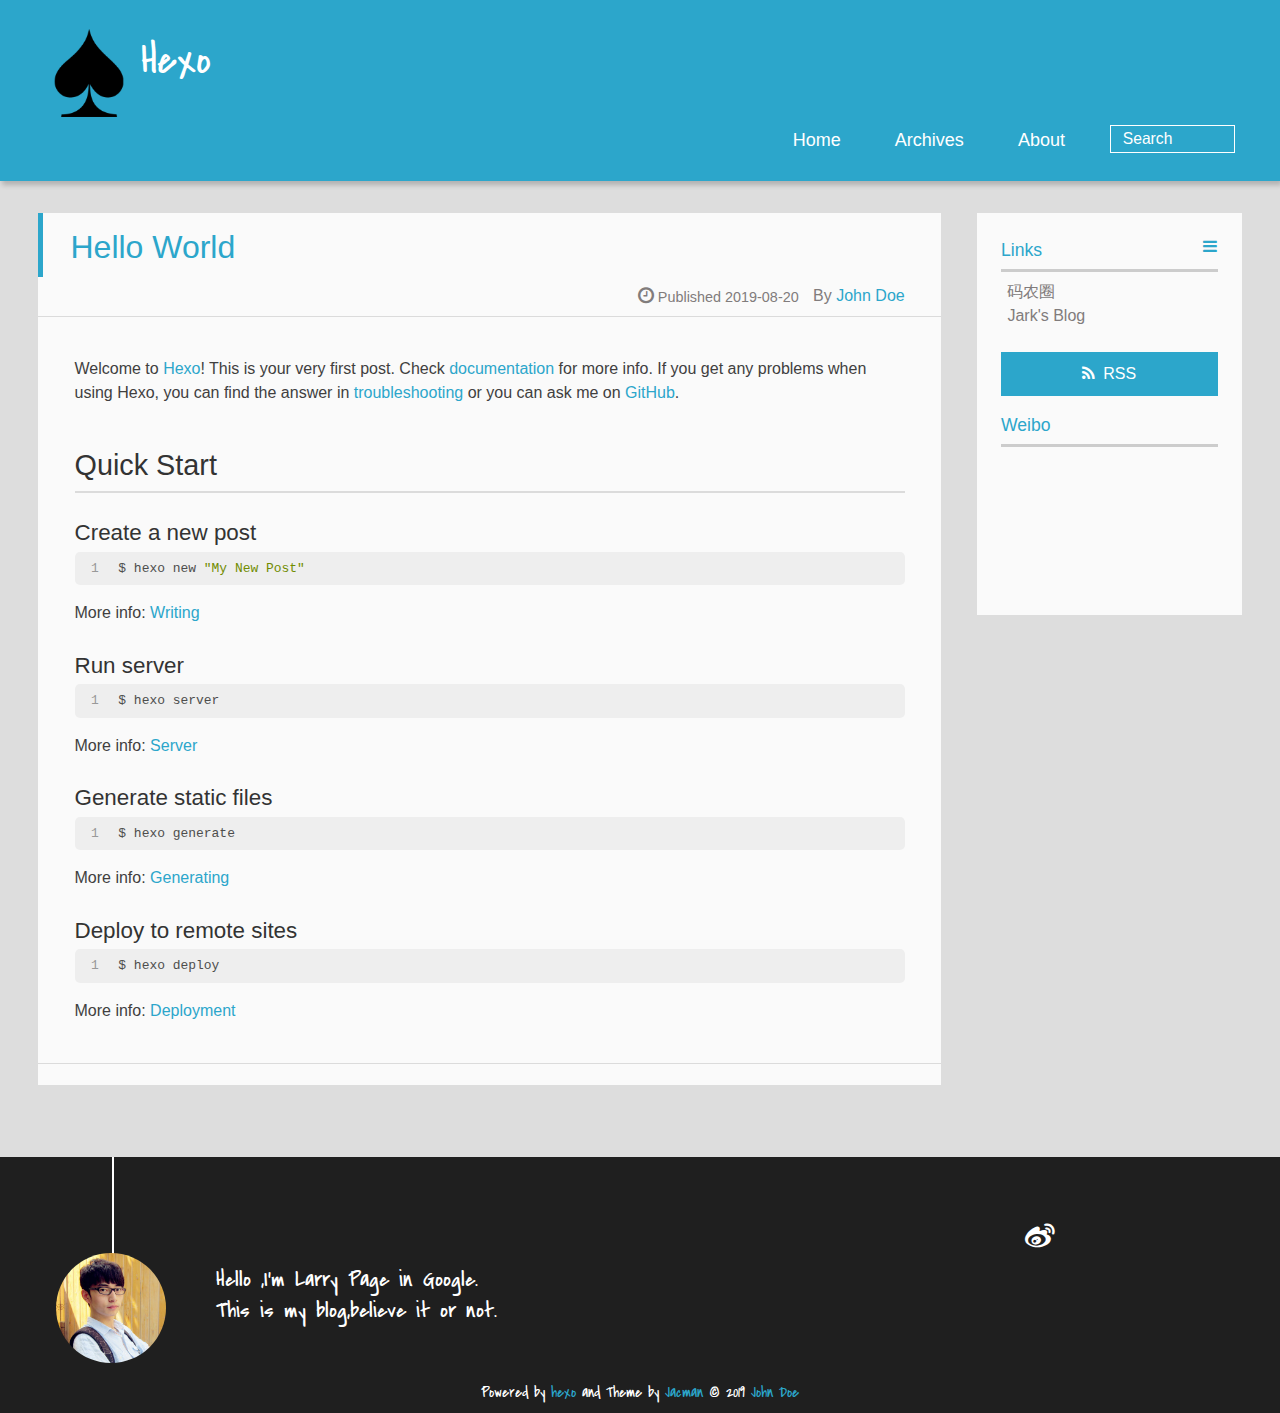
==== index.html @ 29324cff "Site updated: 2019-08-20 20:12:09" ====
<!DOCTYPE HTML>
<html lang="en">
<head><meta name="generator" content="Hexo 3.9.0">
  <meta charset="UTF-8">
  
    <title>Hexo</title>
    <meta name="viewport" content="width=device-width, initial-scale=1,user-scalable=no">
    
    <meta name="author" content="John Doe">
    

    
    <meta property="og:type" content="website">
<meta property="og:title" content="Hexo">
<meta property="og:url" content="http://yoursite.com/index.html">
<meta property="og:site_name" content="Hexo">
<meta property="og:locale" content="en">
<meta name="twitter:card" content="summary">
<meta name="twitter:title" content="Hexo">

    
    <link rel="alternative" href="/atom.xml" title="Hexo" type="application/atom+xml">
    
    
    <link rel="icon" href="/img/favicon.ico">
    
    
    <link rel="apple-touch-icon" href="/img/jacman.jpg">
    <link rel="apple-touch-icon-precomposed" href="/img/jacman.jpg">
    
    <link rel="stylesheet" href="/css/style.css">
</head>
</html>
  <body>
    <header>
      
<div>
		
			<div id="imglogo">
				<a href="/"><img src="/img/logo.png" alt="Hexo" title="Hexo"/></a>
			</div>
			
			<div id="textlogo">
				<h1 class="site-name"><a href="/" title="Hexo">Hexo</a></h1>
				<h2 class="blog-motto"></h2>
			</div>
			<div class="navbar"><a class="navbutton navmobile" href="#" title="Menu">
			</a></div>
			<nav class="animated">
				<ul>
					<ul>
					 
						<li><a href="/">Home</a></li>
					
						<li><a href="/archives">Archives</a></li>
					
						<li><a href="/about">About</a></li>
					
					<li>
 					
					<form class="search" action="//google.com/search" method="get" accept-charset="utf-8">
						<label>Search</label>
						<input type="search" id="search" name="q" autocomplete="off" maxlength="20" placeholder="Search" />
						<input type="hidden" name="q" value="site:yoursite.com">
					</form>
					
					</li>
				</ul>
			</nav>			
</div>
    </header>
    <div id="container">
      <div id="main">

   
    
    <article class="post-expand post" itemprop="articleBody"> 
        <header class="article-info clearfix">
  <h1 itemprop="name">
    
      <a href="/2019/08/20/hello-world/" title="Hello World" itemprop="url">Hello World</a>
  </h1>
  <p class="article-author">By
       
		<a href="/about" title="John Doe" target="_blank" itemprop="author">John Doe</a>
		
  <p class="article-time">
    <time datetime="2019-08-20T11:47:44.169Z" itemprop="datePublished"> Published 2019-08-20</time>
    
  </p>
</header>
    <div class="article-content">
        
        <p>Welcome to <a href="https://hexo.io/" target="_blank" rel="noopener">Hexo</a>! This is your very first post. Check <a href="https://hexo.io/docs/" target="_blank" rel="noopener">documentation</a> for more info. If you get any problems when using Hexo, you can find the answer in <a href="https://hexo.io/docs/troubleshooting.html" target="_blank" rel="noopener">troubleshooting</a> or you can ask me on <a href="https://github.com/hexojs/hexo/issues" target="_blank" rel="noopener">GitHub</a>.</p>
<h2 id="Quick-Start"><a href="#Quick-Start" class="headerlink" title="Quick Start"></a>Quick Start</h2><h3 id="Create-a-new-post"><a href="#Create-a-new-post" class="headerlink" title="Create a new post"></a>Create a new post</h3><figure class="highlight bash"><table><tr><td class="gutter"><pre><span class="line">1</span><br></pre></td><td class="code"><pre><span class="line">$ hexo new <span class="string">"My New Post"</span></span><br></pre></td></tr></table></figure>

<p>More info: <a href="https://hexo.io/docs/writing.html" target="_blank" rel="noopener">Writing</a></p>
<h3 id="Run-server"><a href="#Run-server" class="headerlink" title="Run server"></a>Run server</h3><figure class="highlight bash"><table><tr><td class="gutter"><pre><span class="line">1</span><br></pre></td><td class="code"><pre><span class="line">$ hexo server</span><br></pre></td></tr></table></figure>

<p>More info: <a href="https://hexo.io/docs/server.html" target="_blank" rel="noopener">Server</a></p>
<h3 id="Generate-static-files"><a href="#Generate-static-files" class="headerlink" title="Generate static files"></a>Generate static files</h3><figure class="highlight bash"><table><tr><td class="gutter"><pre><span class="line">1</span><br></pre></td><td class="code"><pre><span class="line">$ hexo generate</span><br></pre></td></tr></table></figure>

<p>More info: <a href="https://hexo.io/docs/generating.html" target="_blank" rel="noopener">Generating</a></p>
<h3 id="Deploy-to-remote-sites"><a href="#Deploy-to-remote-sites" class="headerlink" title="Deploy to remote sites"></a>Deploy to remote sites</h3><figure class="highlight bash"><table><tr><td class="gutter"><pre><span class="line">1</span><br></pre></td><td class="code"><pre><span class="line">$ hexo deploy</span><br></pre></td></tr></table></figure>

<p>More info: <a href="https://hexo.io/docs/deployment.html" target="_blank" rel="noopener">Deployment</a></p>

        
        
        <p class="article-more-link">
          
       </p>
    </div>
    <footer class="article-footer clearfix">
<div class="article-catetags">


</div>




<div class="comments-count">
	
</div>

</footer>


    </article>







</div>
      <div class="openaside"><a class="navbutton" href="#" title="Show Sidebar"></a></div>

<div id="asidepart">
<div class="closeaside"><a class="closebutton" href="#" title="Hide Sidebar"></a></div>
<aside class="clearfix">

  


  

  

  <div class="linkslist">
  <p class="asidetitle">Links</p>
    <ul>
        
          <li>
            
            	<a href="https://coderq.com" target="_blank" title="一个面向程序员交流分享的新一代社区">码农圈</a>
            
          </li>
        
          <li>
            
            	<a href="http://wuchong.me" target="_blank" title="Jark&#39;s Blog">Jark&#39;s Blog</a>
            
          </li>
        
    </ul>
</div>

  


  <div class="rsspart">
	<a href="/atom.xml" target="_blank" title="rss">RSS</a>
</div>

  <div class="weiboshow">
  <p class="asidetitle">Weibo</p>
    <iframe width="100%" height="119" class="share_self"  frameborder="0" scrolling="no" src="http://widget.weibo.com/weiboshow/index.php?language=&width=0&height=119&fansRow=2&ptype=1&speed=0&skin=9&isTitle=1&noborder=1&isWeibo=0&isFans=0&uid=&verifier=b3593ceb&dpc=1"></iframe>
</div>


</aside>
</div>
    </div>
    <footer><div id="footer" >
	
	<div class="line">
		<span></span>
		<div class="author"></div>
	</div>
	
	
	<section class="info">
		<p> Hello ,I&#39;m Larry Page in Google. <br/>
			This is my blog,believe it or not.</p>
	</section>
	 
	<div class="social-font" class="clearfix">
		
		<a href="http://weibo.com/2176287895" target="_blank" class="icon-weibo" title="微博"></a>
		
		
		
		
		
		
		
		
		
		
	</div>
			
		

		<p class="copyright">
		Powered by <a href="http://hexo.io" target="_blank" title="hexo">hexo</a> and Theme by <a href="https://github.com/wuchong/jacman" target="_blank" title="Jacman">Jacman</a> © 2019 
		
		<a href="/about" target="_blank" title="John Doe">John Doe</a>
		
		
		</p>
</div>
</footer>
    <script src="/js/jquery-2.0.3.min.js"></script>
<script src="/js/jquery.imagesloaded.min.js"></script>
<script src="/js/gallery.js"></script>
<script src="/js/jquery.qrcode-0.12.0.min.js"></script>

<script type="text/javascript">
$(document).ready(function(){ 
  $('.navbar').click(function(){
    $('header nav').toggleClass('shownav');
  });
  var myWidth = 0;
  function getSize(){
    if( typeof( window.innerWidth ) == 'number' ) {
      myWidth = window.innerWidth;
    } else if( document.documentElement && document.documentElement.clientWidth) {
      myWidth = document.documentElement.clientWidth;
    };
  };
  var m = $('#main'),
      a = $('#asidepart'),
      c = $('.closeaside'),
      o = $('.openaside');
  c.click(function(){
    a.addClass('fadeOut').css('display', 'none');
    o.css('display', 'block').addClass('fadeIn');
    m.addClass('moveMain');
  });
  o.click(function(){
    o.css('display', 'none').removeClass('beforeFadeIn');
    a.css('display', 'block').removeClass('fadeOut').addClass('fadeIn');      
    m.removeClass('moveMain');
  });
  $(window).scroll(function(){
    o.css("top",Math.max(80,260-$(this).scrollTop()));
  });
  
  $(window).resize(function(){
    getSize(); 
    if (myWidth >= 1024) {
      $('header nav').removeClass('shownav');
    }else{
      m.removeClass('moveMain');
      a.css('display', 'block').removeClass('fadeOut');
      o.css('display', 'none');
        
    }
  });
});
</script>












<link rel="stylesheet" href="/fancybox/jquery.fancybox.css" media="screen" type="text/css">
<script src="/fancybox/jquery.fancybox.pack.js"></script>
<script type="text/javascript">
$(document).ready(function(){ 
  $('.article-content').each(function(i){
    $(this).find('img').each(function(){
      if ($(this).parent().hasClass('fancybox')) return;
      var alt = this.alt;
      if (alt) $(this).after('<span class="caption">' + alt + '</span>');
      $(this).wrap('<a href="' + this.src + '" title="' + alt + '" class="fancybox"></a>');
    });
    $(this).find('.fancybox').each(function(){
      $(this).attr('rel', 'article' + i);
    });
  });
  if($.fancybox){
    $('.fancybox').fancybox();
  }
}); 
</script>



<!-- Analytics Begin -->



<script>
var _hmt = _hmt || [];
(function() {
  var hm = document.createElement("script");
  hm.src = "//hm.baidu.com/hm.js?e6d1f421bbc9962127a50488f9ed37d1";
  var s = document.getElementsByTagName("script")[0]; 
  s.parentNode.insertBefore(hm, s);
})();
</script>



<!-- Analytics End -->

<!-- Totop Begin -->

	<div id="totop">
	<a title="Back to Top"><img src="/img/scrollup.png"/></a>
	</div>
	<script src="/js/totop.js"></script>

<!-- Totop End -->

<!-- MathJax Begin -->
<!-- mathjax config similar to math.stackexchange -->


<!-- MathJax End -->

<!-- Tiny_search Begin -->

<!-- Tiny_search End -->

  </body>
 </html>
---- css/style.css ----
html,body,div,span,applet,object,iframe,h1,h2,h3,h4,h5,h6,p,blockquote,pre,a,abbr,acronym,address,big,cite,code,del,dfn,em,img,ins,kbd,q,s,samp,small,strike,strong,sub,sup,tt,var,dl,dt,dd,ol,ul,li,fieldset,form,label,legend,table,caption,tbody,tfoot,thead,tr,th,td{margin:0;padding:0;border:0;outline:0;font-weight:inherit;font-style:inherit;font-family:inherit;font-size:100%;vertical-align:baseline}body{line-height:1;color:#000;background:#fff}ol,ul{list-style:none}table{border-collapse:separate;border-spacing:0;vertical-align:middle}caption,th,td{text-align:left;font-weight:normal;vertical-align:middle}a img{border:none}/* custom Font*/
@font-face{font-family:"covered_by_your_graceregular";font-weight:normal;font-style:normal;src:url("../font/coveredbyyourgrace-webfont.eot");src:url("../font/coveredbyyourgrace-webfont.eot?#iefix") format('embedded-opentype'),url("../font/coveredbyyourgrace-webfont.svg#covered_by_your_graceregular") format('svg'),url("../font/coveredbyyourgrace-webfont.woff") format('woff'),url("../font/coveredbyyourgrace-webfont.ttf") format('truetype')}/* icon Font */
@font-face{font-family:"FontAwesome";font-style:normal;font-weight:normal;src:url("../font/fontawesome-webfont.eot?v=#4.0.3");src:url("../font/fontawesome-webfont.eot?#iefix&v=#4.0.3") format("embedded-opentype"),url("../font/fontawesome-webfont.woff?v=#4.0.3") format("woff"),url("../font/fontawesome-webfont.ttf?v=#4.0.3") format("truetype"),url("../font/fontawesome-webfont.svg#fontawesomeregular?v=#4.0.3") format("svg")}@font-face{font-family:"fontdiao";font-weight:normal;font-style:normal;src:url("../font/fontdiao.eot");src:url("../font/fontdiao.eot?#iefix") format('embedded-opentype'),url("../font/fontdiao.svg#fontdiao") format('svg'),url("../font/fontdiao.woff") format('woff'),url("../font/fontdiao.ttf") format('truetype')}/* Public style */
*{-webkit-margin-before:0;-webkit-margin-after:0}body{background:#ddd;font-family:"Helvetica Neue","Helvetica","Microsoft YaHei","WenQuanYi Micro Hei",Arial,sans-serif;font-size:100%;color:#817c7c;line-height:1.5;min-height:100vh;display:-webkit-flex;display:-webkit-box;display:-moz-box;display:-webkit-flex;display:-ms-flexbox;display:box;display:flex;-webkit-flex-direction:column;-webkit-box-orient:vertical;-moz-box-orient:vertical;-o-box-orient:vertical;-webkit-flex-direction:column;-ms-flex-direction:column;flex-direction:column}iframe{margin-top:10px}small{font-size:80%}sub,sup{font-size:75%;line-height:0;position:relative;vertical-align:baseline}sup{top:-.5em;padding-left:.3em}sub{bottom:-.25em}a{text-decoration:none;color:#817c7c}a:hover,a:focus{outline:0;text-decoration:none;-webkit-transition:color 0.25s, background 0.5s;-moz-transition:color 0.25s, background 0.5s;-o-transition:color 0.25s, background 0.5s;-ms-transition:color 0.25s, background 0.5s;transition:color 0.25s, background 0.5s}a:hover:before{-webkit-transition:color 0.25s, background 0.5s;-moz-transition:color 0.25s, background 0.5s;-o-transition:color 0.25s, background 0.5s;-ms-transition:color 0.25s, background 0.5s;transition:color 0.25s, background 0.5s}input:focus{outline:none}input,button{margin:0;padding:0}input::-moz-focus-inner,button::-moz-focus-inner{border:0;padding:0}h1{font-size:1.5em}.fa{display:inline-block;font-family:FontAwesome;font-style:normal;font-weight:normal;line-height:1;-webkit-font-smoothing:antialiased;-moz-osx-font-smoothing:grayscale}.clearfix{zoom:1}.clearfix:before,.clearfix:after{content:"";display:table}.clearfix:after{clear:both}::-webkit-input-placeholder{color:#fff;padding:2px 0 0 4px}::-moz-placeholder{color:#fff;padding:2px 0 0 4px}:-ms-input-placeholder{color:#fff;padding:2px 0 0 4px}::-webkit-input-placeholder::before{font-family:"FontAwesome";-webkit-font-smoothing:antialiased;-moz-osx-font-smoothing:grayscale;content:"\f002";padding-right:4px}::-moz-placeholder:before{font-family:"FontAwesome";-webkit-font-smoothing:antialiased;-moz-osx-font-smoothing:grayscale;content:"\f002";padding-right:4px}:-ms-input-placeholder::before{font-family:"FontAwesome";-webkit-font-smoothing:antialiased;-moz-osx-font-smoothing:grayscale;content:"\f002";padding-right:4px}input[type="search"]::-webkit-search-cancel-button,input[type="search"]::-webkit-search-decoration{-webkit-appearance:none}::-webkit-search-cancel-button:after{font-family:"FontAwesome";-webkit-font-smoothing:antialiased;-moz-osx-font-smoothing:grayscale;content:'\f00d';color:#fff;padding-right:4px}/* css3 animate */
.animated{-webkit-animation-fill-mode:both;-moz-animation-fill-mode:both;-o-animation-fill-mode:both;-ms-animation-fill-mode:both;animation-fill-mode:both;-webkit-animation-duration:1s;-moz-animation-duration:1s;-o-animation-duration:1s;-ms-animation-duration:1s;animation-duration:1s}@-webkit-keyframes fadeIn{0%{opacity:0;-ms-filter:"progid:DXImageTransform.Microsoft.Alpha(Opacity=0)";filter:alpha(opacity=0)}100%{opacity:1;-ms-filter:none;filter:none}}.fadeIn{-webkit-animation-name:fadeIn;-moz-animation-name:fadeIn;-o-animation-name:fadeIn;-ms-animation-name:fadeIn;animation-name:fadeIn}.fadeOut{-webkit-animation-name:fadeOut;-moz-animation-name:fadeOut;-o-animation-name:fadeOut;-ms-animation-name:fadeOut;animation-name:fadeOut}@-moz-keyframes fadeInDown{0%{opacity:0;-ms-filter:"progid:DXImageTransform.Microsoft.Alpha(Opacity=0)";filter:alpha(opacity=0);-webkit-transform:translateY(-20px);-moz-transform:translateY(-20px);-o-transform:translateY(-20px);-ms-transform:translateY(-20px);transform:translateY(-20px)}100%{opacity:1;-ms-filter:none;filter:none;-webkit-transform:translateY(0);-moz-transform:translateY(0);-o-transform:translateY(0);-ms-transform:translateY(0);transform:translateY(0)}}@-webkit-keyframes fadeInDown{0%{opacity:0;-ms-filter:"progid:DXImageTransform.Microsoft.Alpha(Opacity=0)";filter:alpha(opacity=0);-webkit-transform:translateY(-20px);-moz-transform:translateY(-20px);-o-transform:translateY(-20px);-ms-transform:translateY(-20px);transform:translateY(-20px)}100%{opacity:1;-ms-filter:none;filter:none;-webkit-transform:translateY(0);-moz-transform:translateY(0);-o-transform:translateY(0);-ms-transform:translateY(0);transform:translateY(0)}}@-o-keyframes fadeInDown{0%{opacity:0;-ms-filter:"progid:DXImageTransform.Microsoft.Alpha(Opacity=0)";filter:alpha(opacity=0);-webkit-transform:translateY(-20px);-moz-transform:translateY(-20px);-o-transform:translateY(-20px);-ms-transform:translateY(-20px);transform:translateY(-20px)}100%{opacity:1;-ms-filter:none;filter:none;-webkit-transform:translateY(0);-moz-transform:translateY(0);-o-transform:translateY(0);-ms-transform:translateY(0);transform:translateY(0)}}@keyframes fadeInDown{0%{opacity:0;-ms-filter:"progid:DXImageTransform.Microsoft.Alpha(Opacity=0)";filter:alpha(opacity=0);-webkit-transform:translateY(-20px);-moz-transform:translateY(-20px);-o-transform:translateY(-20px);-ms-transform:translateY(-20px);transform:translateY(-20px)}100%{opacity:1;-ms-filter:none;filter:none;-webkit-transform:translateY(0);-moz-transform:translateY(0);-o-transform:translateY(0);-ms-transform:translateY(0);transform:translateY(0)}}body >header{width:100%;-webkit-box-shadow:2px 4px 5px rgba(3,3,3,0.2);box-shadow:2px 4px 5px rgba(3,3,3,0.2);background:url("../") center #2ca6cb;color:#fff;padding:1em 0 .8em}@media only screen and (min-width:1024px){body >header{padding:1.8em 0 1.5em}}body >header >div{width:95%;margin:0 auto;position:relative;overflow:hidden}@media only screen and (min-width:1024px){body >header >div{width:93%}}body >header a{display:block;color:#fff}#imglogo{float:left;width:4em;height:4em}@media only screen and (min-width:768px){#imglogo{width:5em}}@media only screen and (min-width:1024px){#imglogo{width:5.5em}}#imglogo img{width:4em}@media only screen and (min-width:768px){#imglogo img{width:5em}}@media only screen and (min-width:1024px){#imglogo img{width:5.5em}}#textlogo{float:left;width:75%;margin-left:.5em}#textlogo h1.site-name{width:86%;font-family:"covered_by_your_graceregular";font-size:200%;line-height:1.5;-webkit-font-smoothing:antialiased;-moz-osx-font-smoothing:grayscale}@media only screen and (min-width:768px){#textlogo h1.site-name{font-size:240%}}@media only screen and (min-width:1024px){#textlogo h1.site-name{font-size:280%}}#textlogo h2.blog-motto{font-size:.7em;font-weight:normal}@media only screen and (min-width:768px){#textlogo h2.blog-motto{font-size:100%}}@media only screen and (min-width:1024px){#textlogo h2.blog-motto{font-size:110%}}.navbar{position:absolute;width:2em;right:0;top:1em;padding:.5em}@media only screen and (min-width:1024px){.navbar{display:none}}.navbutton::before{font-family:"FontAwesome";-webkit-font-smoothing:antialiased;-moz-osx-font-smoothing:grayscale;content:"\f0c9"}.navmobile::before{padding-left:1em}header nav{float:left;width:100%;font-size:112.5%;padding-top:.5em;max-height:.01em;-webkit-transition:max-height 1s ease-out;-moz-transition:max-height 1s ease-out;-o-transition:max-height 1s ease-out;-ms-transition:max-height 1s ease-out;transition:max-height 1s ease-out}@media only screen and (min-width:568px){header nav{width:50%}}@media only screen and (min-width:1024px){header nav{float:right;width:auto;margin-top:1em;max-height:none}}@media only screen and (min-width:1024px){header nav ul{float:right}}@media only screen and (min-width:1024px){header nav ul li{float:left}}header nav ul li a{padding:.2em 0 .2em 1em}@media only screen and (min-width:1024px){header nav ul li a{padding:.2em 1.5em}}header nav ul li a:hover{background:#1b7f9e;color:#e9cd4c}.shownav{max-height:40em}.search{padding:.1em 0 0 1em}.search input{-webkit-appearance:textfield;font-size:.87em;line-height:1.7;border:1px solid #fff;color:#fff;background:transparent;width:80%;padding-left:.5em}@media only screen and (min-width:1024px){.search input{width:8em;-webkit-transition:0.5s width;-moz-transition:0.5s width;-o-transition:0.5s width;-ms-transition:0.5s width;transition:0.5s width}.search input:focus{width:15em}}.search label{display:none}/* index layout */
#container{-webkit-flex:1;width:95%;margin:0 auto;overflow:hidden}@media only screen and (min-width:768px){#container{width:96%}}@media only screen and (min-width:1024px){#container{width:94%}}@media only screen and (min-width:1560px){#container{width:82%}}#main{margin:1em 0 0;line-height:1.8}@media only screen and (min-width:1024px){#main{margin:2em 0 0;width:75%;float:left;-webkit-transition:margin 0.5s ease-out;-moz-transition:margin 0.5s ease-out;-o-transition:margin 0.5s ease-out;-ms-transition:margin 0.5s ease-out;transition:margin 0.5s ease-out}}#main section.post{background:#fafafa;margin-bottom:.125em}#main section.post a{display:block;border-left:.5em solid #ccc;-webkit-transition:border-left 0.45s;-moz-transition:border-left 0.45s;-o-transition:border-left 0.45s;-ms-transition:border-left 0.45s;transition:border-left 0.45s;padding:.5em}@media only screen and (min-width:768px){#main section.post a{padding:1em}}#main section.post a:hover{border-left:.5em solid #2ca6cb}#main section.post a h1{color:#2ca6cb;line-height:2}#main section.post a p{color:#817c7c}#main section.post a time{color:#817c7c;display:block;margin:.5em 0;font-size:.9em}#main article.post-expand{background:#fafafa;margin-bottom:3.5em}#main article.post-expand .img-logo{max-width:180px;max-height:96px;display:block !important;margin-right:.7em;margin-left:.7em;padding:0;float:right;clear:right}#main article.post-expand .img-topic{max-width:300px;max-height:1800px;display:block !important;margin-left:.7em;margin-right:.7em;padding:0;float:right;clear:right}#main article.post-expand .article-more-link a{display:inline-block;line-height:1em;padding:6px 15px;border-radius:15px;background:#ddd;color:#817c7c;text-decoration:none}#main article.post-expand .article-more-link a:hover{background:#2ca6cb;color:#fff;text-decoration:none}#archive-page section.post a{font-size:.9em;padding:.5em !important}@media only screen and (min-width:768px){#archive-page section.post a time{padding-left:1em}}.moveMain{margin-left:10% !important}.unexpand .prev{border-left:.5em solid #ccc}.unexpand .prev:hover{border-left:.5em solid #2ca6cb}#page-nav{background:#fafafa;text-align:center;overflow:hidden}#page-nav a{display:inline-block;padding:.5em 1em}#page-nav a{color:#2ca6cb}#page-nav a:hover{background:#ccc;color:#2ca6cb}#page-nav .prev{float:left;-webkit-transition:border-left 0.5s;-moz-transition:border-left 0.5s;-o-transition:border-left 0.5s;-ms-transition:border-left 0.5s;transition:border-left 0.5s}#page-nav .prev span:before{font-family:"FontAwesome";-webkit-font-smoothing:antialiased;-moz-osx-font-smoothing:grayscale;content:"\f053";padding-right:.5em}#page-nav .next{float:right}#page-nav .next span:before{font-family:"FontAwesome";-webkit-font-smoothing:antialiased;-moz-osx-font-smoothing:grayscale;content:"\f054";padding-left:.5em}#page-nav .page-number{display:none;padding:.5em 1em}@media only screen and (min-width:768px){#page-nav .page-number{display:inline-block}}#page-nav .current{color:#b8b8b8;font-weight:bold}#page-nav .space{color:#2ca6cb}/* page layout */
@media only screen and (min-width:1024px){.page{margin-left:10% !important}}/* archive layout */
.category-icon:before,.tag-icon:before,.archive-icon:before{font-family:"FontAwesome";-webkit-font-smoothing:antialiased;-moz-osx-font-smoothing:grayscale;color:#ccc;font-size:100%;padding-right:.3em}.category-icon:before{content:"\f07b"}.tag-icon:before{content:"\f02c"}.archive-icon:before{content:"\f187"}.archive-title{margin:1em 0;padding:2em;background:#fafafa;border-left:.5em solid #ccc}@media only screen and (min-width:1024px){.archive-title{margin:2em 0;width:18.5%;padding-left:.5%;float:left}}.archive-title h2{width:90%;color:#2ca6cb;font-size:120%}.archive-title a{color:#2ca6cb;-webkit-transition:color 0.5s;-moz-transition:color 0.5s;-o-transition:color 0.5s;-ms-transition:color 0.5s;transition:color 0.5s}.archive-title a:hover{color:#2ca6cb;-webkit-transition:color 0.5s;-moz-transition:color 0.5s;-o-transition:color 0.5s;-ms-transition:color 0.5s;transition:color 0.5s}.current{color:#ea6753 !important}@media only screen and (min-width:768px){.archive-part{min-height:200px}}@media only screen and (min-width:1024px){.archive-part{float:right;margin-left:2% !important}}.archive-part section.post{width:100%}.archive-part section.post time{font-size:1.1em !important;float:left}@media only screen and (max-width:568px){.archive-part section.post time{width:100%}}@media only screen and (min-width:568px){.archive-part section.post time{width:20%}}@media only screen and (min-width:768px){.archive-nav{width:100%;float:left;margin-top:1em}}/* tags&categories layout */
.all-list-box{min-height:400px}.post,.page,.link,.photo{background:#fafafa}.post a,.page a,.link a,.photo a{color:#2ca6cb}.post a:hover,.page a:hover,.link a:hover,.photo a:hover{color:#ea6753}@media only screen and (min-width:768px){article header.article-info{border-bottom:1px solid #dbdbdb}}article header.article-info >h1{padding:.2em 3%;font-size:170%;line-height:1.5;word-wrap:break-word;word-break:normal;-webkit-font-smoothing:antialiased;-moz-osx-font-smoothing:grayscale;border-left:5px solid #2ca6cb}@media only screen and (min-width:1024px){article header.article-info >h1{font-size:200%;padding-top:.3em}}article header.article-info >p.article-author{padding:.3em 4% .3em 0;text-align:right;border-bottom:1px solid #dbdbdb}@media only screen and (min-width:768px){article header.article-info >p.article-author{float:right;border-bottom:none}}article header.article-info >p.article-time{padding-top:.5em;font-size:.8em;text-align:center;margin-bottom:-2.7em}@media only screen and (min-width:768px){article header.article-info >p.article-time{float:right;margin-right:1em;padding-top:.1em;font-size:.9em}}article header.article-info >p.article-time:before{font-family:"FontAwesome";font-size:130%;content:"\f017";-webkit-font-smoothing:antialiased;-moz-osx-font-smoothing:grayscale}article .article-content{padding:1.5em 4%;color:#413f3f;font-size:100%}article .article-content:before,article .article-content:after{content:"";display:block;clear:both}article .article-content .kb{padding:.1em .6em;border:1px solid #ccc;background-color:code-color;color:#8f8f8f;-webkit-box-shadow:0 1px 0 rgba(0,0,0,0.2),0 0 0 2px #fff inset;box-shadow:0 1px 0 rgba(0,0,0,0.2),0 0 0 2px #fff inset;border-radius:3px;display:inline-block;margin:0 .1em;text-shadow:0 1px 0 #fff;line-height:1.5;white-space:nowrap}article .article-content h1,article .article-content h2{font-size:180%;line-height:1.2em;padding-bottom:.3em;margin-top:1.5em;border-bottom:2px solid #dbdbdb}article .article-content h3{font-size:140%;line-height:1em;margin-top:1.3em}article .article-content h4,article .article-content h5,article .article-content h6{font-size:140%}article .article-content h1,article .article-content h2,article .article-content h3,article .article-content h4,article .article-content h5,article .article-content h6{color:#333;-webkit-font-smoothing:antialiased;-moz-osx-font-smoothing:grayscale}article .article-content h1 >code,article .article-content h2 >code,article .article-content h3 >code,article .article-content h4 >code,article .article-content h5 >code,article .article-content h6 >code{color:#a3a3a3}article .article-content hr{border:1px solid #dbdbdb}article .article-content strong{font-weight:bold}article .article-content em{font-style:italic}article .article-content acronym,article .article-content abbr{border-bottom:1px dotted}article .article-content blockquote{border-left:.2em solid #2ca6cb;margin:.65em 0 .65em 1%;padding-left:1%;line-height:1.5;font-size:100%;color:#808080}article .article-content blockquote footer{background:#fafafa;padding:0;margin:0;font-size:80%;line-height:1em}article .article-content blockquote cite{font-style:italic;padding-left:.5em}article .article-content ul,article .article-content ol{padding-left:1.5em;font-size:100%;padding-top:.7em}@media only screen and (min-width:768px){article .article-content ul,article .article-content ol{padding-left:1.5em}}article .article-content ul li{list-style:disc;text-align:match-parent}article .article-content ol li{list-style-type:decimal}article .article-content dl dt{font-weight:blod}article .article-content ul li>code,article .article-content ol li>code,article .article-content p code,article .article-content strong code,article .article-content em code,article .article-content table th>code,article .article-content table td>code{font-family:Monaco,Menlo,Consolas,Courier New,monospace;background:#eee;color:#d14;border:1px solid #d6d6d6;padding:0 5px;margin:0 2px;font-size:90%;white-space:nowrap;text-shadow:0 1px #fff;-webkit-border-radius:.25em;border-radius:.25em}article .article-content p{line-height:1.5;margin-top:.7em}@media only screen and (min-width:1024px){article .article-content p{margin-top:1em}}article .article-content img,article .article-content video,article .article-content figure img{max-width:100%;height:auto;vertical-align:middle;padding-top:.5em}@media only screen and (min-width:1024px){article .article-content img,article .article-content video,article .article-content figure img{padding-top:.7em}}article .article-content .img-topic,article .article-content .img-logo{display:none}article .article-content .img-center{display:block;margin:auto}article .article-content .img-shadow{-webkit-box-shadow:0 0 2px 3px #ddd;box-shadow:0 0 2px 3px #ddd}article .article-content figcaption,article .article-content .caption{display:block;margin-top:.3em;color:#808080;position:relative;font-size:.9em;padding-left:1.3em}article .article-content figcaption:before,article .article-content .caption:before{content:'\f040';position:absolute;font:.9em "FontAwesome";position:absolute;left:0;top:.3em}article .article-content .video-container{position:relative;padding-top:56%;height:0;overflow:hidden}article .article-content .video-container iframe,article .article-content .video-container object,article .article-content .video-container embed{position:absolute;top:0;left:0;width:100%;height:100%;margin-top:0}article .article-content table{max-width:100%;border-collapse:collapse;border-spacing:0;margin-top:1em}article .article-content table th{font-weight:bold;border-bottom:2px solid #dbdbdb;padding:.5em;line-height:1.3em}article .article-content table td{border-bottom:1px solid #dbdbdb;padding:.5em;line-height:1.3em}article .article-content .pullquote{text-align:left;width:45%;margin:0;border:none}article .article-content .left{margin-left:.5em;margin-right:1em;float:left}article .article-content .right{margin-right:.5em;margin-left:1em;float:right}footer.article-footer{background:#fafafa;padding:0 4%;margin:0;border-top:1px solid #dbdbdb}.article-share{float:right;width:100%}@media only screen and (min-width:568px){.article-share{width:60%}}@media only screen and (min-width:768px){.article-share{width:16.5em}}.article-share .share-jiathis{padding:.5em 0;margin-top:.3em}.share span{float:right;height:3em;width:1em;margin-right:.5em;position:relative;color:#d6d6d6}.share span:before{font-family:"FontAwesome";content:"\f064";font-size:1em;-webkit-font-smoothing:antialiased;-moz-osx-font-smoothing:grayscale;width:1.5em;height:1.5em;position:absolute;top:50%;left:50%;margin-top:-.75em;margin-left:-.75em}.share a{float:right;width:3em;height:3em;display:block;position:relative}.share a:before{font-size:1.2em;font-family:"FontAwesome";text-align:center;color:#817c7c;-webkit-font-smoothing:antialiased;-moz-osx-font-smoothing:grayscale;width:1.5em;height:1.5em;position:absolute;top:50%;left:50%;margin-top:-.75em;margin-left:-.75em}.share a:hover:before{color:#fff}.article-share-twitter:before{content:"\f099"}.article-share-twitter:hover{background:#00aced;text-shadow:0 1px #008abe}.article-share-facebook:before{content:"\f09a"}.article-share-facebook:hover{background:#3b5998;text-shadow:0 1px #2f477a}.article-share-weibo:before{content:"\f18a"}.article-share-weibo:hover{background:#c64d3e;text-shadow:0 1px #a13c2f}.article-share-qrcode:before{font-family:"fontdiao" !important;content:"\f132"}.article-share-qrcode:hover{background:#49ae0f;text-shadow:0 1px #3a8b0c}.article-share-renren:before{content:"\f18b"}.article-share-renren:hover{background:#369;text-shadow:0 1px #29527a}.article-back-to-top:before{content:"\f062"}.article-back-to-top:hover{background:#762c54;text-shadow:0 1px #5e2343}.hoverqrcode{background:#fff;border:3px solid #2ca6cb;border-radius:10px;display:inline-block;position:absolute}.overlay{display:none !important}.comments-count{color:#d6d6d6;margin-top:.3em;padding:.5em 0;float:right}.comments-count span:before{font-family:"FontAwesome";-webkit-font-smoothing:antialiased;-moz-osx-font-smoothing:grayscale;content:"\f075"}@media only screen and (max-width:568px){.comments-count{float:left}}.comments-count-link{padding:.5em;margin:0 .3em}.comments-count-link:hover{color:#fff !important;background:#2ca6cb}.article-tags,.article-categories{padding:.5em 0;float:left}@media only screen and (max-width:568px){.article-tags,.article-categories{margin-right:1em !important}}.article-tags{color:#d6d6d6}@media only screen and (max-width:568px){.article-tags{margin-left:0}}.article-tags span{position:relative;float:left;width:1em;height:2em;margin-right:.5em}.article-tags span:before{font-family:"FontAwesome";-webkit-font-smoothing:antialiased;-moz-osx-font-smoothing:grayscale;width:1.2em;height:1.2em;position:absolute;top:50%;left:50%;margin-top:-.6em;margin-left:-.6em;content:"\f02c"}.article-tags a{float:left;padding:0 .3em;margin:.3em;background:#e6e6e6}.article-tags a:hover{color:#fff;background:#2ca6cb}.article-categories{color:#d6d6d6;margin-top:.3em;margin-right:3em}.article-categories span:before{font-family:"FontAwesome";-webkit-font-smoothing:antialiased;-moz-osx-font-smoothing:grayscale;content:"\f07b"}.article-category-link{padding:.5em;margin:0 .3em}.article-category-link:hover{color:#fff !important;background:#2ca6cb}.article-nav{padding:0 10%}@media only screen and (min-width:768px){.article-nav{padding:0 4%}}.article-nav strong{font-size:1em;font-weight:bold}.article-nav a{display:block;overflow:hidden}.article-nav .prev a:hover,.article-nav .next a:hover{background:#2ca6cb;color:#fff}.article-nav .prev{width:100%;float:left}.article-nav .prev strong{padding-left:1.8em}.article-nav .prev span:before{font-family:"FontAwesome";-webkit-font-smoothing:antialiased;-moz-osx-font-smoothing:grayscale;content:"\f053";padding-right:.5em}@media only screen and (min-width:768px){.article-nav .prev{width:45%;float:left}}.article-nav .next{width:100%;float:left;text-align:left}.article-nav .next strong{padding-left:1.5em}.article-nav .next span:before{font-family:"FontAwesome";-webkit-font-smoothing:antialiased;-moz-osx-font-smoothing:grayscale;content:"\f054";padding-right:.5em}@media only screen and (min-width:768px){.article-nav .next{width:45%;float:right;text-align:right}.article-nav .next strong{padding-right:1.8em}.article-nav .next span:before{content:none}.article-nav .next span:after{font-family:"FontAwesome";-webkit-font-smoothing:antialiased;-moz-osx-font-smoothing:grayscale;content:"\f054";padding-left:.5em}}section.comment{padding:0 4%;margin:1em 0}.toc-article{background:#eee;margin:1.6em 0 0 2em;padding:1em;-webkit-border-radius:4px;border-radius:4px;border:1px solid #ddd}.toc-article strong{padding:.3em 0}.toc-article ul li{list-style:disc;text-align:match-parent;margin:.5em 0}.toc-article ol li{list-style-type:decimal;margin:.5em 0}#toc{line-height:1.3em;font-size:.8em;float:right}#toc .toc{padding:0}#toc .toc li{list-style-type:none}#toc .toc-child{padding-left:1.5em;padding-top:0}#toc.toc-aside{display:none;width:13%;position:fixed;right:2%;top:320px;overflow:hidden;line-height:1.5em;font-size:1em;color:#333;opacity:.6;-ms-filter:"progid:DXImageTransform.Microsoft.Alpha(Opacity=60)";filter:alpha(opacity=60);-webkit-transition:opacity 1s ease-out;-moz-transition:opacity 1s ease-out;-o-transition:opacity 1s ease-out;-ms-transition:opacity 1s ease-out;transition:opacity 1s ease-out}#toc.toc-aside strong{padding:.3em 0;color:#817c7c}#toc.toc-aside:hover{-webkit-transition:opacity 0.3s ease-out;-moz-transition:opacity 0.3s ease-out;-o-transition:opacity 0.3s ease-out;-ms-transition:opacity 0.3s ease-out;transition:opacity 0.3s ease-out;opacity:1;-ms-filter:none;filter:none}#toc.toc-aside a{-webkit-transition:color 1s ease-out;-moz-transition:color 1s ease-out;-o-transition:color 1s ease-out;-ms-transition:color 1s ease-out;transition:color 1s ease-out}#toc.toc-aside a:hover{color:#2ca6cb;-webkit-transition:color 0.3s ease-out;-moz-transition:color 0.3s ease-out;-o-transition:color 0.3s ease-out;-ms-transition:color 0.3s ease-out;transition:color 0.3s ease-out}.active{color:#2ca6cb !important}.openaside{display:none;position:fixed;right:7.5%;top:260px}.openaside a{display:block;color:#fff;border:1px solid #fff;border-radius:5px;background:#2ca6cb;padding:.2em .55em}.openaside a::before{font-family:"FontAwesome";-webkit-font-smoothing:antialiased;-moz-osx-font-smoothing:grayscale;content:"\f0c9"}.closeaside{display:none}.closeaside a{color:#2ca6cb}.closeaside a:hover{color:#2ca6cb}.closeaside a::before{font-family:"FontAwesome";-webkit-font-smoothing:antialiased;-moz-osx-font-smoothing:grayscale;content:"\f0c9"}@media only screen and (min-width:1024px){.closeaside{display:block;position:absolute;right:25px;top:22px}}#asidepart{background:#fafafa;margin:1em 0 0;padding:.5em 2% 1em}@media only screen and (min-width:1024px){#asidepart{position:relative;float:left;width:18%;margin:2em 0 0 3%}}.asidetitle{font-size:1.1em;color:#2ca6cb;padding:0 0 .3125em 0;border-bottom:.1875em solid #ccc}.asidetitle a{color:#2ca6cb}.asidetitle a:hover{color:#2ca6cb;-webkit-transition:color 0.5s;-moz-transition:color 0.5s;-o-transition:color 0.5s;-ms-transition:color 0.5s;transition:color 0.5s}@media only screen and (min-width:768px){.categorieslist{width:45%;float:left;margin:0 5% 0 0}}@media only screen and (min-width:1024px){.categorieslist{width:100%;float:none;margin:1em 0 0}}.categorieslist li{border-bottom:1px solid #ccc}.categorieslist li a{display:block;padding:.5em 5%}.categorieslist li a:hover{color:#2ca6cb}.tagslist{margin:1em 0 0}@media only screen and (min-width:768px){.tagslist{width:45%;float:left;margin:0 5% 0 0}}@media only screen and (min-width:1024px){.tagslist{width:100%;float:none;margin:1em 0 0}}.tagslist ul{padding:.5em 0}.tagslist ul li{float:left}.tagslist ul li a{display:block;margin:.3125em;padding:.125em .3125em;background:#dbdbdb}.tagslist ul li a:hover{color:#2ca6cb;background:#e6e6e6}.rsspart{background:#2ca6cb;width:100%}@media only screen and (min-width:768px){.rsspart{float:left;width:45%;margin:0 5% 0 0}}@media only screen and (min-width:1024px){.rsspart{width:100%;float:none;margin:1em 0 0}}.rsspart a{color:#fff;display:block;padding:.625em 0;text-align:center}.rsspart a:hover{color:#2ca6cb;background:#fafafa}.rsspart a::before{font-family:"FontAwesome";-webkit-font-smoothing:antialiased;-moz-osx-font-smoothing:grayscale;padding-right:.5em;content:"\f09e"}.archiveslist{padding-right:1em}@media only screen and (min-width:1024px){.archiveslist{width:100%;float:none;margin:1em 0 0}}.archiveslist li{font-size:.8em;line-height:2em}.archiveslist li a{padding:.5em}.archiveslist li a:hover{color:#2ca6cb;-webkit-transition:color 0.25s;-moz-transition:color 0.25s;-o-transition:color 0.25s;-ms-transition:color 0.25s;transition:color 0.25s}.archiveslist .archive-list-count:before{content:"("}.archiveslist .archive-list-count:after{content:")"}.archive-list{padding:.5em 0}.archive-float ul{padding:0}.archive-float li{float:left;margin:.3em}@media only screen and (min-width:1024px){.archive-float li{float:none}}@media only screen and (min-width:768px){.tagcloudlist{width:45%;float:left;margin:0 5% 0 0}}@media only screen and (min-width:1024px){.tagcloudlist{width:100%;float:none;margin:1em 0 0}}.tagcloudlist .tagcloudlist a{padding:.2em;display:block;float:left}.tagcloudlist .tagcloudlist a:hover{color:#2ca6cb;-webkit-transition:color 0.25s;-moz-transition:color 0.25s;-o-transition:color 0.25s;-ms-transition:color 0.25s;transition:color 0.25s}.linkslist{margin-top:.5em}@media only screen and (min-width:768px){.linkslist{width:45%;float:left;margin:0 5% 0 0}}@media only screen and (min-width:1024px){.linkslist{width:100%;float:none;margin:1em 0 0}}.linkslist ul{padding:.5em 0}.linkslist ul a{font-size:1em;line-height:1.5;display:block;padding:0 3%}.linkslist ul a:hover{color:#2ca6cb;-webkit-transition:color 0.25s;-moz-transition:color 0.25s;-o-transition:color 0.25s;-ms-transition:color 0.25s;transition:color 0.25s}.weiboshow{margin-top:.5em}@media only screen and (min-width:768px){.weiboshow{width:45%;float:left;margin:0 5% 0 0}}@media only screen and (min-width:1024px){.weiboshow{width:100%;float:none;margin:1em 0 0}}.weiboshow iframe{padding:.5em 0}.doubanshow{margin-top:.5em}@media only screen and (min-width:768px){.doubanshow{width:45%;float:left;margin:0 5% 0 0}}@media only screen and (min-width:1024px){.doubanshow{width:100%;float:none;margin:1em 0 0}}.doubanshow div{padding:.5em 0}.github-card{margin-top:1.5em}@media only screen and (min-width:768px){.github-card{width:45%;float:left;margin:0 5% 0 0}}@media only screen and (min-width:1024px){.github-card{width:100%;float:none;margin:1em 0 0}}.github-card div{padding:.5em 0}footer{margin-top:1em;background:#1f1f1f;padding:0 2% .5em}#footer{width:95%;margin:0 auto;overflow:hidden;position:relative}#footer .line{width:100%;height:14em;margin:0 auto}@media only screen and (min-width:768px){#footer .line{width:10em;float:left;position:relative}}#footer .line span{display:block;width:.5em;height:6.25em;border-right:.125em solid #fff;margin:0 auto}@media only screen and (min-width:768px){#footer .line span{position:absolute;left:3em;margin:0 0 1.5em}}.author{width:6.875em;height:6.875em;margin:0 auto;background:no-repeat url("../img/author.jpg") left top;-webkit-background-size:6.875em 6.875em;-moz-background-size:6.875em 6.875em;background-size:6.875em 6.875em;border-radius:3.4375em;-webkit-transition:-webkit-transform 2s ease-out;-moz-transition:-moz-transform 2s ease-out;-o-transition:-o-transform 2s ease-out;-ms-transition:-ms-transform 2s ease-out;transition:transform 2s ease-out}.author:hover{-webkit-transform:rotateZ(360deg);-moz-transform:rotateZ(360deg);-o-transform:rotateZ(360deg);-ms-transform:rotateZ(360deg);transform:rotateZ(360deg)}@media only screen and (min-width:768px){.author{position:absolute;top:6em;margin:0 0 1.5em}}.info{font-family:"covered_by_your_graceregular";-webkit-font-smoothing:antialiased;-moz-osx-font-smoothing:grayscale;font-size:150%;line-height:1.3em;width:90%;margin:0 auto;color:#fff}@media only screen and (min-width:768px){.info{margin:4.5em 0 2em 0;float:left;width:75%}}.social-font{width:100%;margin:0 auto;float:left;padding-left:3%}@media only screen and (min-width:568px){.social-font{padding-left:20%}}@media only screen and (min-width:768px){.social-font{width:15em;position:absolute;right:-2em;top:3em}}.social-font a{float:left;display:block;width:14%;color:#fff;font-size:185%;padding:.5em}@media only screen and (min-width:1024px){.social-font a{padding:.3em}}.social-font a:hover:before{color:#2ca6cb}.icon-weibo:before,.icon-github:before,.icon-twitter:before,.icon-facebook:before,.icon-stack-overflow:before,.icon-email:before,.icon-google_plus:before,.icon-linkedin:before{font-family:"FontAwesome";-webkit-font-smoothing:antialiased;-moz-osx-font-smoothing:grayscale}.icon-weibo:before{content:"\f18a"}.icon-github:before{content:"\f09b"}.icon-twitter:before{content:"\f099"}.icon-facebook:before{content:"\f09a"}.icon-stack-overflow:before{content:"\f16c"}.icon-email:before{content:"\f003"}.icon-google_plus:before{content:"\f0d5"}.icon-linkedin:before{content:"\f08c"}.icon-douban:before{font-family:"fontdiao";-webkit-font-smoothing:antialiased;-moz-osx-font-smoothing:grayscale;content:"\f111"}.icon-zhihu:before{font-family:"fontdiao";-webkit-font-smoothing:antialiased;-moz-osx-font-smoothing:grayscale;content:"\f142"}.copyright{-webkit-font-smoothing:antialiased;-moz-osx-font-smoothing:grayscale;font-family:"covered_by_your_graceregular";width:100%;color:#fff;text-align:center}@media only screen and (min-width:768px){.copyright{float:left}}.copyright a{color:#2ca6cb}.copyright a:hover{color:#2ca6cb;text-decoration:underline}.cc-license{width:100%;float:left;text-align:center}.cc-license .cc-opacity{opacity:.7;-ms-filter:"progid:DXImageTransform.Microsoft.Alpha(Opacity=70)";filter:alpha(opacity=70);border-bottom:none}.cc-license .cc-opacity:hover{opacity:.9;-ms-filter:"progid:DXImageTransform.Microsoft.Alpha(Opacity=90)";filter:alpha(opacity=90)}.cc-license img{display:inline-block}.article-content pre,.article-content .highlight,.article-content .highlight pre{background:#eee;margin:.5em 0;padding:.5em 2%;color:#4d4d4c;line-height:1.5;font-size:.8em;-webkit-border-radius:.35em;border-radius:.35em;word-wrap:break-word}@media only screen and (min-width:568px){.article-content pre,.article-content .highlight,.article-content .highlight pre{font-size:.9em}}.article-content .highlight .gutter pre,.article-content .gist .gist-file .gist-data .line-numbers{color:#999;font-size:.4em}@media only screen and (min-width:568px){.article-content .highlight .gutter pre,.article-content .gist .gist-file .gist-data .line-numbers{font-size:.9em;line-height:1.5}}.article-content pre{font-family:Monaco,Menlo,Consolas,Courier New,monospace}.article-content .highlight{overflow:auto;font-size:.4em}@media only screen and (min-width:568px){.article-content .highlight{font-size:.9em}}.article-content .highlight pre{border:none;margin:0;padding:0}.article-content .highlight table{margin:0;width:auto}.article-content .highlight td{border:none;padding:0}.article-content .highlight figcaption{zoom:1;font-size:.85em;text-align:left;color:#8e908c;line-height:1em;padding:.5em 0;margin-bottom:.5em}.article-content .highlight figcaption:before,.article-content .highlight figcaption:after{content:"";display:table}.article-content .highlight figcaption:after{clear:both}.article-content .highlight figcaption a{float:right}.article-content .highlight .gutter pre{text-align:right;padding-right:1.5em}.article-content .highlight .line{height:20px}.article-content .gist{margin:.5em 0;background:#eee;padding:1em 2%;-webkit-border-radius:.35em;border-radius:.35em}.article-content .gist .gist-file{border:none;font-family:Monaco,Menlo,Consolas,Courier New,monospace;margin:0}.article-content .gist .gist-file .gist-data{background:none;border:none}.article-content .gist .gist-file .gist-data .line-numbers{background:none;border:none;padding:0 1.5em 0 0}.article-content .gist .gist-file .gist-data .line-data{padding:0 !important}.article-content .gist .gist-file .highlight{margin:0;padding:0;border:none;background:#eee}.article-content .gist .gist-file .gist-meta{background:#eee;color:#8e908c;font:.85em "Georgia",serif;text-shadow:0 0;padding:0;margin-top:1em}.article-content .gist .gist-file .gist-meta a{color:#2ca6cb;font-weight:normal}.article-content .gist .gist-file .gist-meta a:hover{color:#2ca6cb}pre .comment,pre .title{color:#8e908c}pre .variable,pre .attribute,pre .tag,pre .regexp,pre .ruby .constant,pre .xml .tag .title,pre .xml .pi,pre .xml .doctype,pre .html .doctype,pre .css .id,pre .css .class,pre .css .pseudo{color:#c82829}pre .number,pre .preprocessor,pre .built_in,pre .literal,pre .params,pre .constant{color:#f5871f}pre .class,pre .ruby .class .title,pre .css .rules .attribute{color:#718c00}pre .string,pre .value,pre .inheritance,pre .header,pre .ruby .symbol,pre .xml .cdata{color:#718c00}pre .css .hexcolor{color:#3e999f}pre .function,pre .python .decorator,pre .python .title,pre .ruby .function .title,pre .ruby .title .keyword,pre .perl .sub,pre .javascript .title,pre .coffeescript .title{color:#4271ae}pre .keyword,pre .javascript .function{color:#8959a8}.gallery{overflow:hidden;position:relative}.gallery:hover .control{opacity:1;-ms-filter:none;filter:none}.gallery img{min-width:100%;max-width:100%;height:auto;position:absolute;top:0;left:0;opacity:0;-ms-filter:"progid:DXImageTransform.Microsoft.Alpha(Opacity=0)";filter:alpha(opacity=0)}.gallery .control{opacity:0;-ms-filter:"progid:DXImageTransform.Microsoft.Alpha(Opacity=0)";filter:alpha(opacity=0);-webkit-transition:0.3s;-moz-transition:0.3s;-o-transition:0.3s;-ms-transition:0.3s;transition:0.3s}.gallery .prev,.gallery .next{position:absolute;top:0;width:50%;height:100%;cursor:pointer}.gallery .prev:before,.gallery .next:before{position:absolute;font:24px/1 "FontAwesome";text-align:center;width:24px;text-shadow:0 0 15px rgba(0,0,0,0.5);color:#fff;margin-top:-12px;top:50%}.gallery .prev{left:0}.gallery .prev:before{content:'\f053';left:10px}.gallery .next{right:0}.gallery .next:before{content:'\f054';right:10px}#totop{position:fixed;bottom:5em;right:1em;cursor:pointer}@media only screen and (max-width:1024px){#totop{display:none !important}}
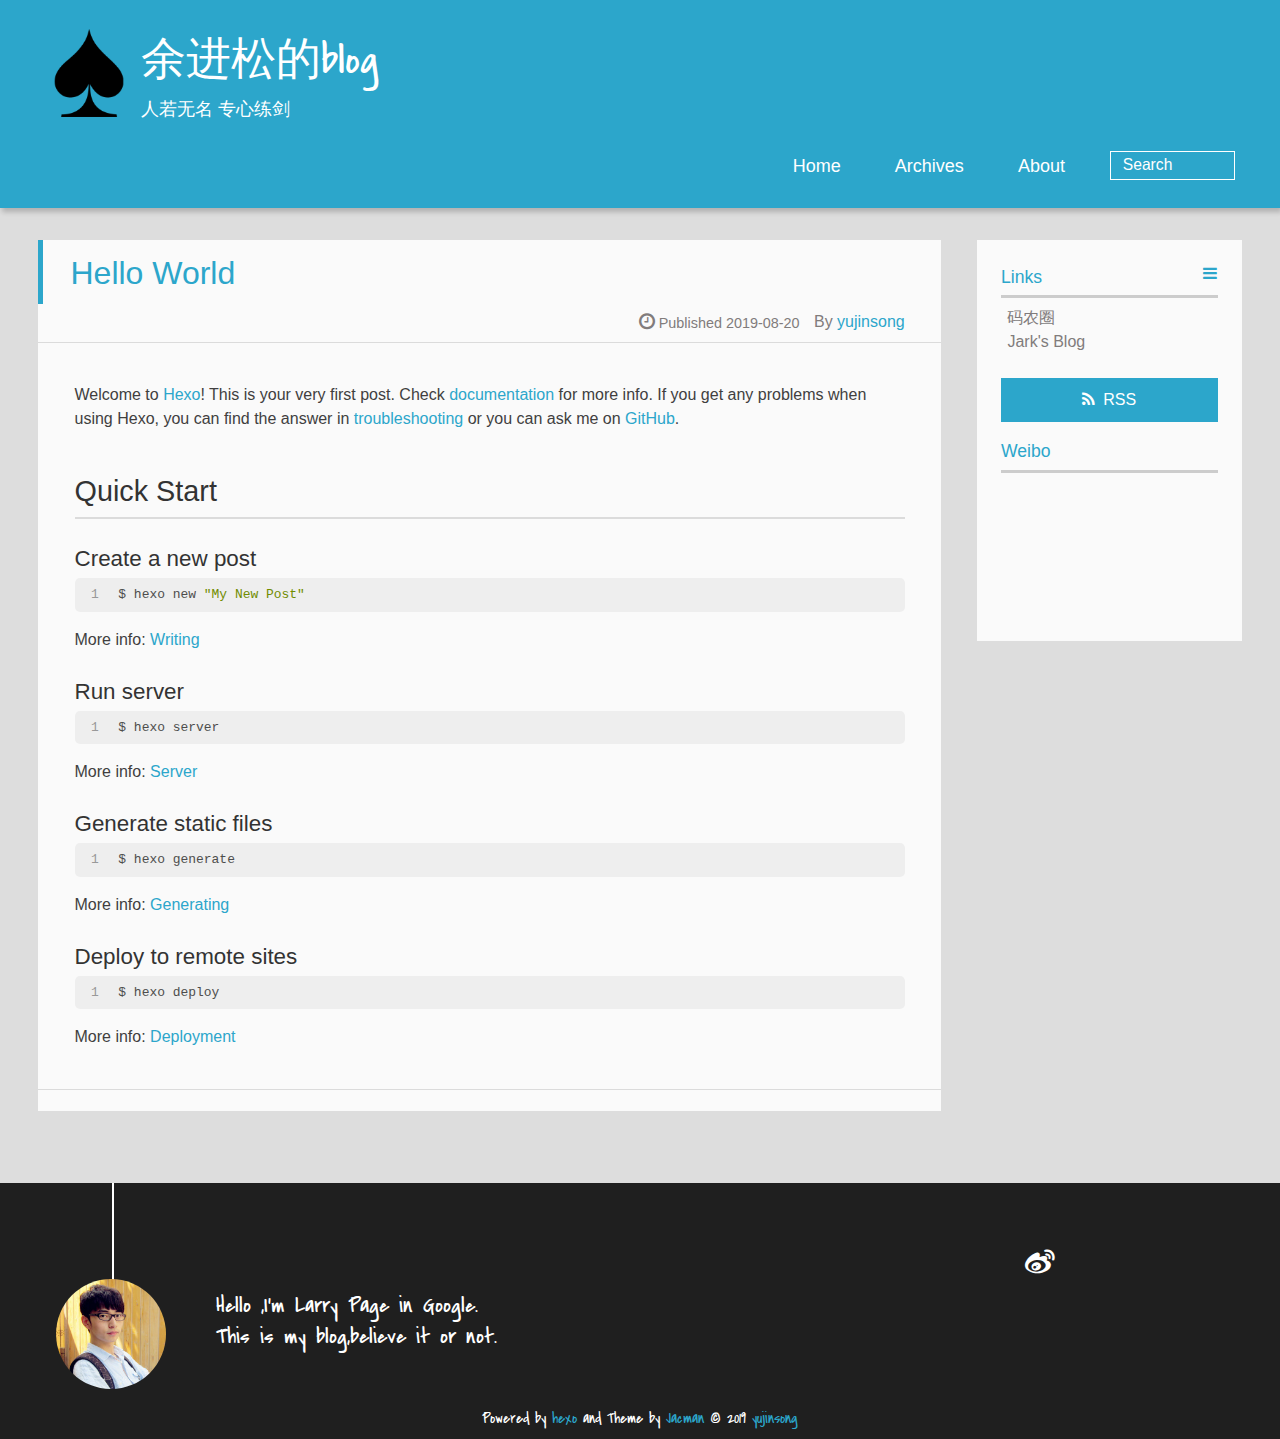
==== commit 2d48cd83: "Site updated: 2019-08-21 11:30:06" ====
--- a/index.html
+++ b/index.html
@@ -4,23 +4,26 @@
 <head><meta name="generator" content="Hexo 3.9.0">
   <meta charset="UTF-8">
   
-    <title>Hexo</title>
+    <title>余进松的blog</title>
     <meta name="viewport" content="width=device-width, initial-scale=1,user-scalable=no">
     
-    <meta name="author" content="John Doe">
-    
-
-    
-    <meta property="og:type" content="website">
-<meta property="og:title" content="Hexo">
+    <meta name="author" content="yujinsong">
+    
+
+    
+    <meta name="description" content="专注后端开发">
+<meta property="og:type" content="website">
+<meta property="og:title" content="余进松的blog">
 <meta property="og:url" content="http://yoursite.com/index.html">
-<meta property="og:site_name" content="Hexo">
+<meta property="og:site_name" content="余进松的blog">
+<meta property="og:description" content="专注后端开发">
 <meta property="og:locale" content="en">
 <meta name="twitter:card" content="summary">
-<meta name="twitter:title" content="Hexo">
-
-    
-    <link rel="alternative" href="/atom.xml" title="Hexo" type="application/atom+xml">
+<meta name="twitter:title" content="余进松的blog">
+<meta name="twitter:description" content="专注后端开发">
+
+    
+    <link rel="alternative" href="/atom.xml" title="余进松的blog" type="application/atom+xml">
     
     
     <link rel="icon" href="/img/favicon.ico">
@@ -38,12 +41,12 @@
 <div>
 		
 			<div id="imglogo">
-				<a href="/"><img src="/img/logo.png" alt="Hexo" title="Hexo"/></a>
+				<a href="/"><img src="/img/logo.png" alt="余进松的blog" title="余进松的blog"/></a>
 			</div>
 			
 			<div id="textlogo">
-				<h1 class="site-name"><a href="/" title="Hexo">Hexo</a></h1>
-				<h2 class="blog-motto"></h2>
+				<h1 class="site-name"><a href="/" title="余进松的blog">余进松的blog</a></h1>
+				<h2 class="blog-motto">人若无名 专心练剑</h2>
 			</div>
 			<div class="navbar"><a class="navbutton navmobile" href="#" title="Menu">
 			</a></div>
@@ -83,7 +86,7 @@
   </h1>
   <p class="article-author">By
        
-		<a href="/about" title="John Doe" target="_blank" itemprop="author">John Doe</a>
+		<a href="/about" title="yujinsong" target="_blank" itemprop="author">yujinsong</a>
 		
   <p class="article-time">
     <time datetime="2019-08-20T11:47:44.169Z" itemprop="datePublished"> Published 2019-08-20</time>
@@ -218,7 +221,7 @@
 		<p class="copyright">
 		Powered by <a href="http://hexo.io" target="_blank" title="hexo">hexo</a> and Theme by <a href="https://github.com/wuchong/jacman" target="_blank" title="Jacman">Jacman</a> © 2019 
 		
-		<a href="/about" target="_blank" title="John Doe">John Doe</a>
+		<a href="/about" target="_blank" title="yujinsong">yujinsong</a>
 		
 		
 		</p>
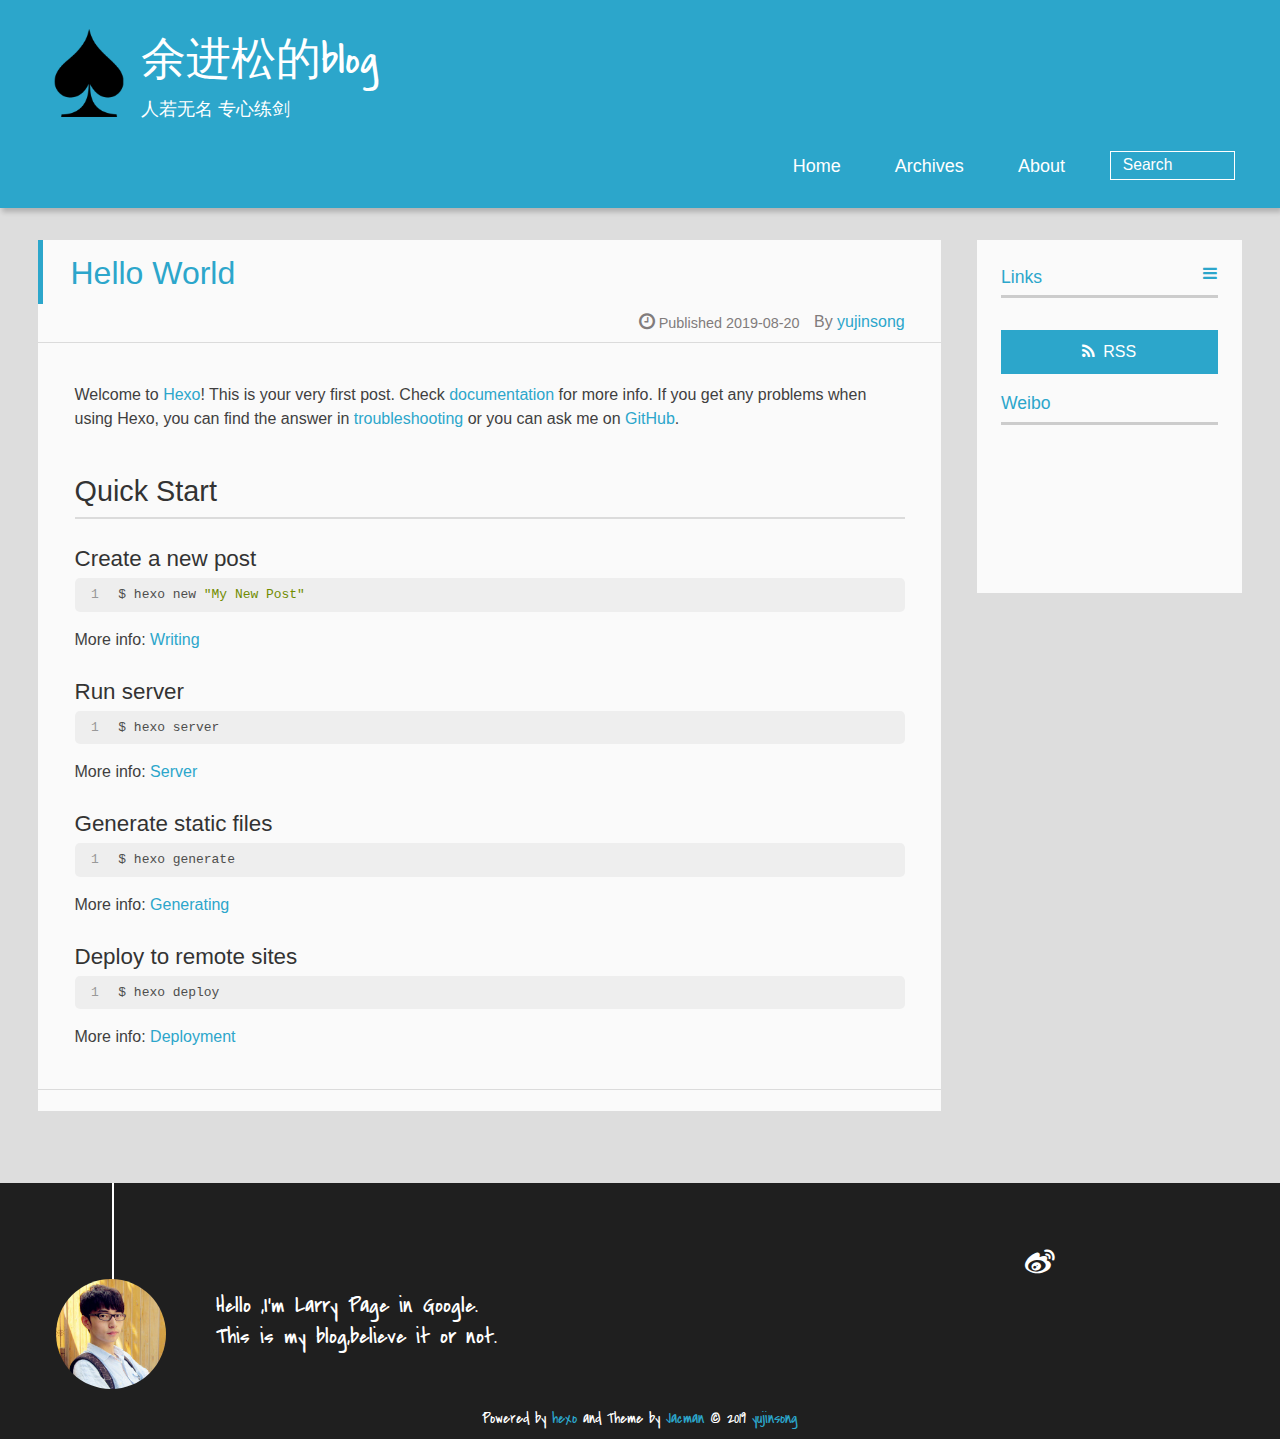
==== commit 9250d769: "Site updated: 2019-08-21 11:36:16" ====
--- a/index.html
+++ b/index.html
@@ -157,18 +157,6 @@
   <p class="asidetitle">Links</p>
     <ul>
         
-          <li>
-            
-            	<a href="https://coderq.com" target="_blank" title="一个面向程序员交流分享的新一代社区">码农圈</a>
-            
-          </li>
-        
-          <li>
-            
-            	<a href="http://wuchong.me" target="_blank" title="Jark&#39;s Blog">Jark&#39;s Blog</a>
-            
-          </li>
-        
     </ul>
 </div>
 
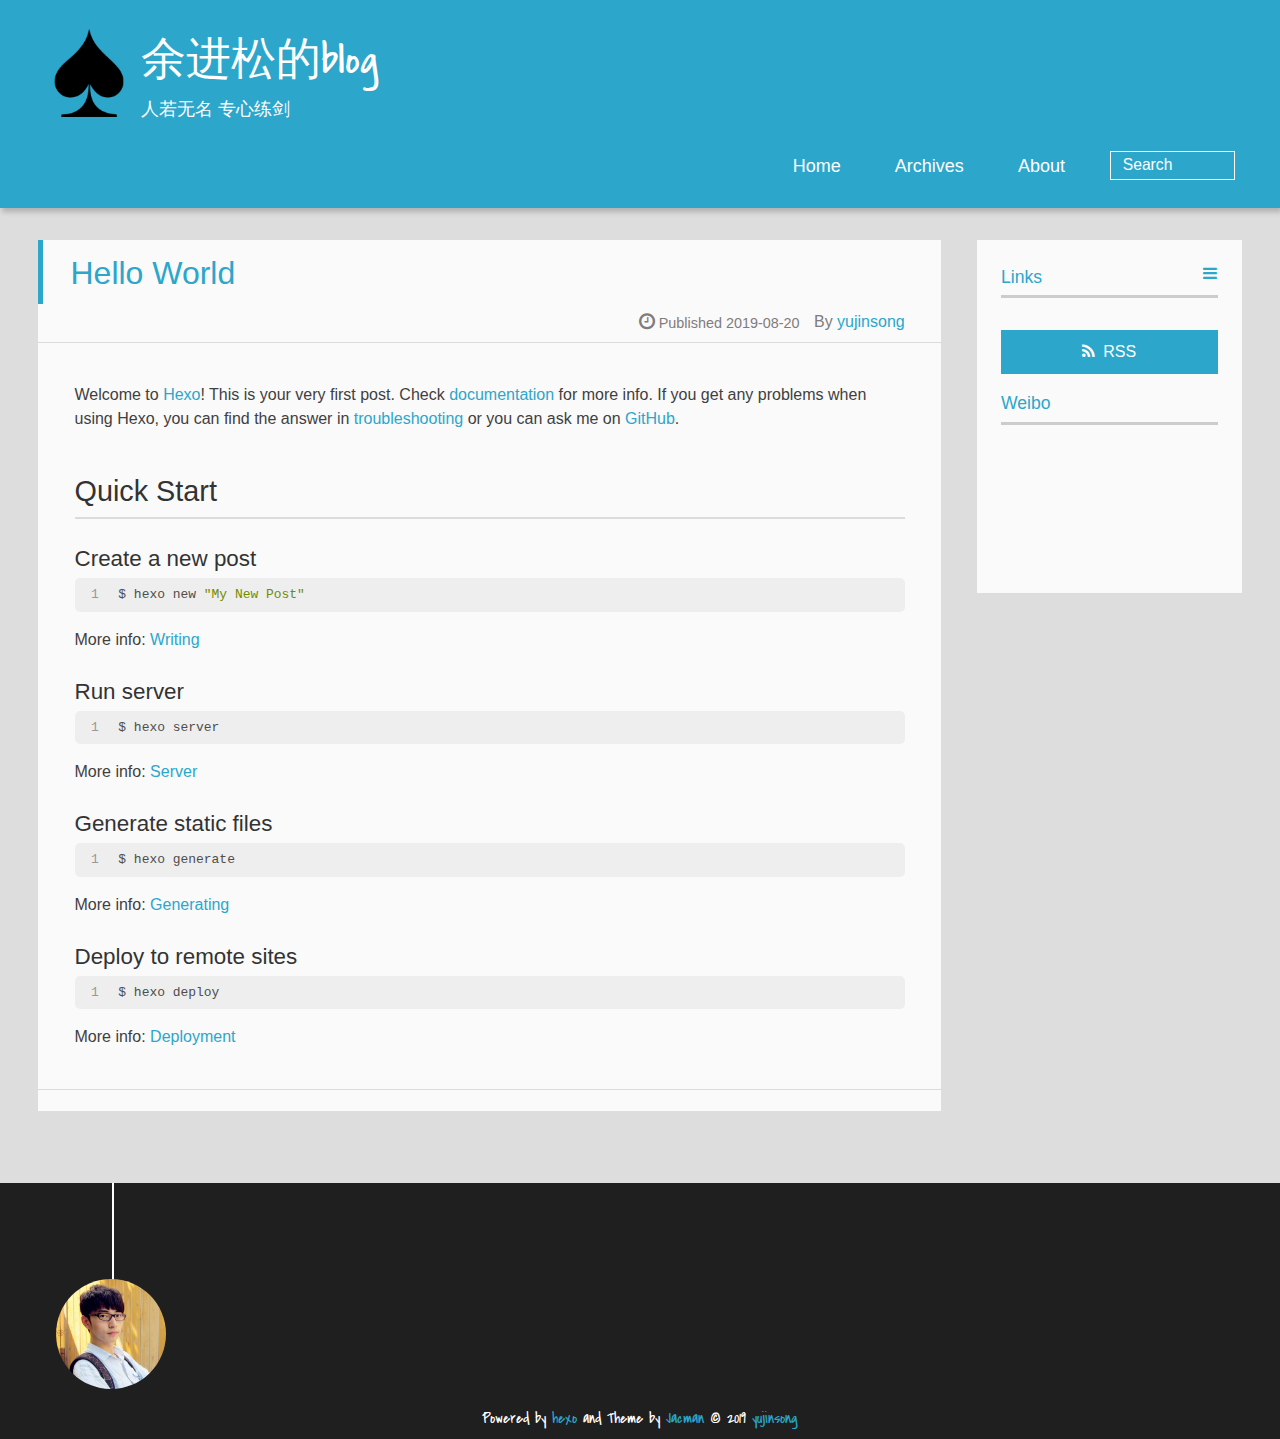
==== commit 3fe6a29d: "Site updated: 2019-08-21 11:48:11" ====
--- a/index.html
+++ b/index.html
@@ -169,7 +169,7 @@
 
   <div class="weiboshow">
   <p class="asidetitle">Weibo</p>
-    <iframe width="100%" height="119" class="share_self"  frameborder="0" scrolling="no" src="http://widget.weibo.com/weiboshow/index.php?language=&width=0&height=119&fansRow=2&ptype=1&speed=0&skin=9&isTitle=1&noborder=1&isWeibo=0&isFans=0&uid=&verifier=b3593ceb&dpc=1"></iframe>
+    <iframe width="100%" height="119" class="share_self"  frameborder="0" scrolling="no" src="http://widget.weibo.com/weiboshow/index.php?language=&width=0&height=119&fansRow=2&ptype=1&speed=0&skin=9&isTitle=1&noborder=1&isWeibo=0&isFans=0&uid=&verifier=&dpc=1"></iframe>
 </div>
 
 
@@ -184,14 +184,7 @@
 	</div>
 	
 	
-	<section class="info">
-		<p> Hello ,I&#39;m Larry Page in Google. <br/>
-			This is my blog,believe it or not.</p>
-	</section>
-	 
 	<div class="social-font" class="clearfix">
-		
-		<a href="http://weibo.com/2176287895" target="_blank" class="icon-weibo" title="微博"></a>
 		
 		
 		
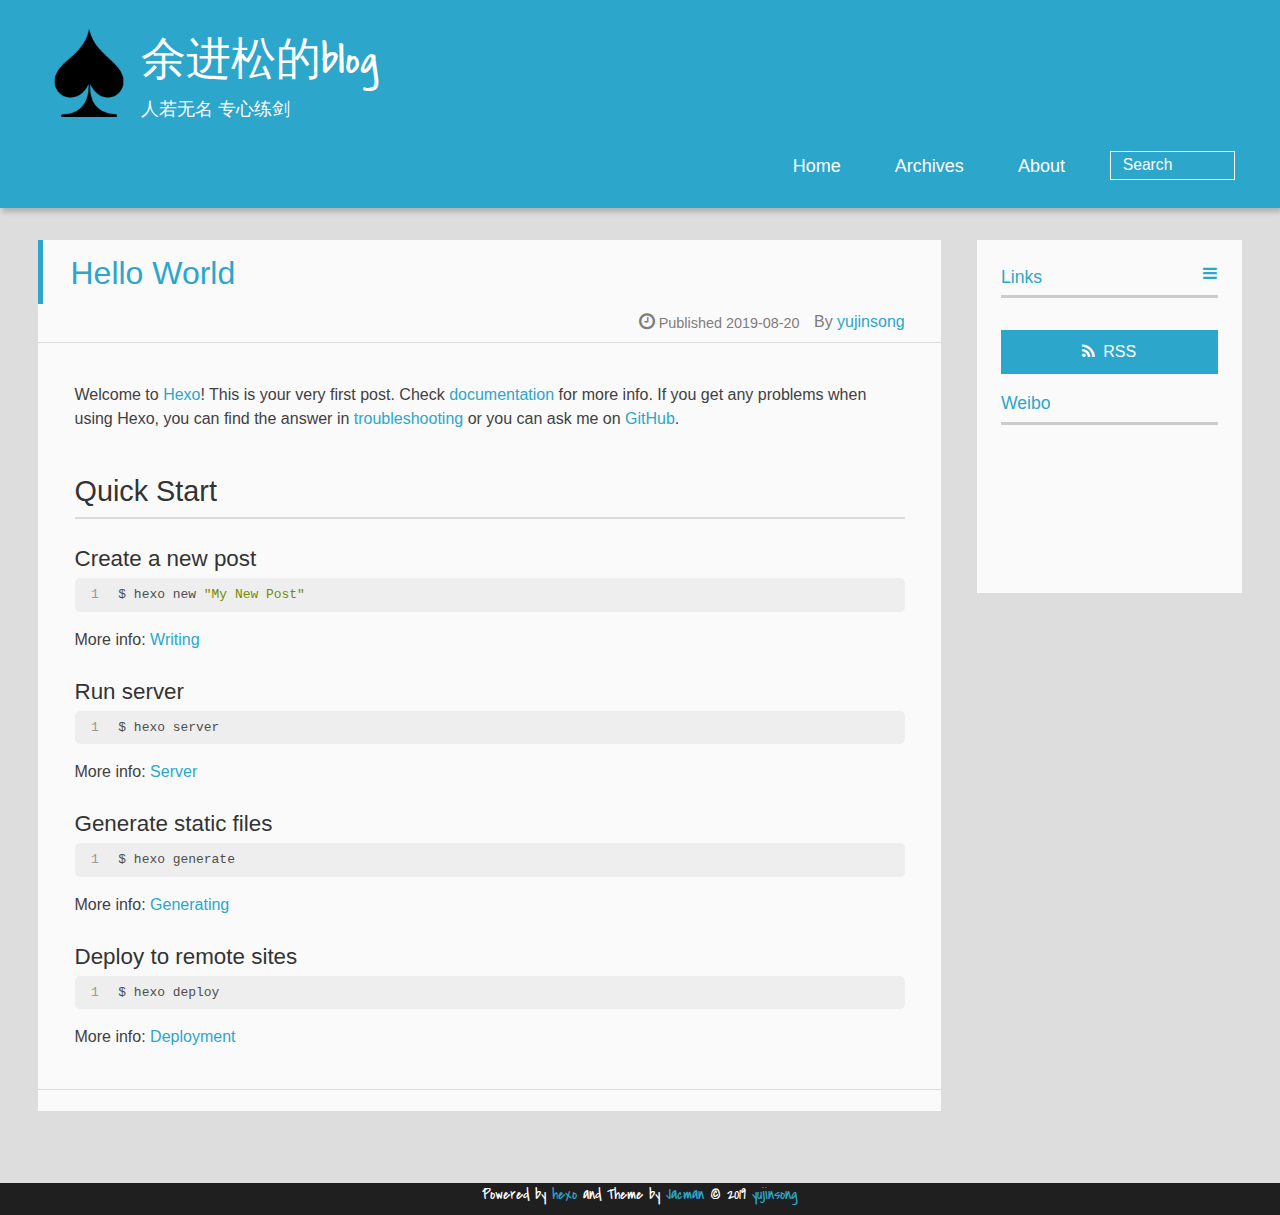
==== commit 99037b71: "Site updated: 2019-08-21 12:15:30" ====
--- a/index.html
+++ b/index.html
@@ -178,11 +178,6 @@
     </div>
     <footer><div id="footer" >
 	
-	<div class="line">
-		<span></span>
-		<div class="author"></div>
-	</div>
-	
 	
 	<div class="social-font" class="clearfix">
 		
--- a/css/style.css
+++ b/css/style.css
@@ -6,4 +6,4 @@
 #container{-webkit-flex:1;width:95%;margin:0 auto;overflow:hidden}@media only screen and (min-width:768px){#container{width:96%}}@media only screen and (min-width:1024px){#container{width:94%}}@media only screen and (min-width:1560px){#container{width:82%}}#main{margin:1em 0 0;line-height:1.8}@media only screen and (min-width:1024px){#main{margin:2em 0 0;width:75%;float:left;-webkit-transition:margin 0.5s ease-out;-moz-transition:margin 0.5s ease-out;-o-transition:margin 0.5s ease-out;-ms-transition:margin 0.5s ease-out;transition:margin 0.5s ease-out}}#main section.post{background:#fafafa;margin-bottom:.125em}#main section.post a{display:block;border-left:.5em solid #ccc;-webkit-transition:border-left 0.45s;-moz-transition:border-left 0.45s;-o-transition:border-left 0.45s;-ms-transition:border-left 0.45s;transition:border-left 0.45s;padding:.5em}@media only screen and (min-width:768px){#main section.post a{padding:1em}}#main section.post a:hover{border-left:.5em solid #2ca6cb}#main section.post a h1{color:#2ca6cb;line-height:2}#main section.post a p{color:#817c7c}#main section.post a time{color:#817c7c;display:block;margin:.5em 0;font-size:.9em}#main article.post-expand{background:#fafafa;margin-bottom:3.5em}#main article.post-expand .img-logo{max-width:180px;max-height:96px;display:block !important;margin-right:.7em;margin-left:.7em;padding:0;float:right;clear:right}#main article.post-expand .img-topic{max-width:300px;max-height:1800px;display:block !important;margin-left:.7em;margin-right:.7em;padding:0;float:right;clear:right}#main article.post-expand .article-more-link a{display:inline-block;line-height:1em;padding:6px 15px;border-radius:15px;background:#ddd;color:#817c7c;text-decoration:none}#main article.post-expand .article-more-link a:hover{background:#2ca6cb;color:#fff;text-decoration:none}#archive-page section.post a{font-size:.9em;padding:.5em !important}@media only screen and (min-width:768px){#archive-page section.post a time{padding-left:1em}}.moveMain{margin-left:10% !important}.unexpand .prev{border-left:.5em solid #ccc}.unexpand .prev:hover{border-left:.5em solid #2ca6cb}#page-nav{background:#fafafa;text-align:center;overflow:hidden}#page-nav a{display:inline-block;padding:.5em 1em}#page-nav a{color:#2ca6cb}#page-nav a:hover{background:#ccc;color:#2ca6cb}#page-nav .prev{float:left;-webkit-transition:border-left 0.5s;-moz-transition:border-left 0.5s;-o-transition:border-left 0.5s;-ms-transition:border-left 0.5s;transition:border-left 0.5s}#page-nav .prev span:before{font-family:"FontAwesome";-webkit-font-smoothing:antialiased;-moz-osx-font-smoothing:grayscale;content:"\f053";padding-right:.5em}#page-nav .next{float:right}#page-nav .next span:before{font-family:"FontAwesome";-webkit-font-smoothing:antialiased;-moz-osx-font-smoothing:grayscale;content:"\f054";padding-left:.5em}#page-nav .page-number{display:none;padding:.5em 1em}@media only screen and (min-width:768px){#page-nav .page-number{display:inline-block}}#page-nav .current{color:#b8b8b8;font-weight:bold}#page-nav .space{color:#2ca6cb}/* page layout */
 @media only screen and (min-width:1024px){.page{margin-left:10% !important}}/* archive layout */
 .category-icon:before,.tag-icon:before,.archive-icon:before{font-family:"FontAwesome";-webkit-font-smoothing:antialiased;-moz-osx-font-smoothing:grayscale;color:#ccc;font-size:100%;padding-right:.3em}.category-icon:before{content:"\f07b"}.tag-icon:before{content:"\f02c"}.archive-icon:before{content:"\f187"}.archive-title{margin:1em 0;padding:2em;background:#fafafa;border-left:.5em solid #ccc}@media only screen and (min-width:1024px){.archive-title{margin:2em 0;width:18.5%;padding-left:.5%;float:left}}.archive-title h2{width:90%;color:#2ca6cb;font-size:120%}.archive-title a{color:#2ca6cb;-webkit-transition:color 0.5s;-moz-transition:color 0.5s;-o-transition:color 0.5s;-ms-transition:color 0.5s;transition:color 0.5s}.archive-title a:hover{color:#2ca6cb;-webkit-transition:color 0.5s;-moz-transition:color 0.5s;-o-transition:color 0.5s;-ms-transition:color 0.5s;transition:color 0.5s}.current{color:#ea6753 !important}@media only screen and (min-width:768px){.archive-part{min-height:200px}}@media only screen and (min-width:1024px){.archive-part{float:right;margin-left:2% !important}}.archive-part section.post{width:100%}.archive-part section.post time{font-size:1.1em !important;float:left}@media only screen and (max-width:568px){.archive-part section.post time{width:100%}}@media only screen and (min-width:568px){.archive-part section.post time{width:20%}}@media only screen and (min-width:768px){.archive-nav{width:100%;float:left;margin-top:1em}}/* tags&categories layout */
-.all-list-box{min-height:400px}.post,.page,.link,.photo{background:#fafafa}.post a,.page a,.link a,.photo a{color:#2ca6cb}.post a:hover,.page a:hover,.link a:hover,.photo a:hover{color:#ea6753}@media only screen and (min-width:768px){article header.article-info{border-bottom:1px solid #dbdbdb}}article header.article-info >h1{padding:.2em 3%;font-size:170%;line-height:1.5;word-wrap:break-word;word-break:normal;-webkit-font-smoothing:antialiased;-moz-osx-font-smoothing:grayscale;border-left:5px solid #2ca6cb}@media only screen and (min-width:1024px){article header.article-info >h1{font-size:200%;padding-top:.3em}}article header.article-info >p.article-author{padding:.3em 4% .3em 0;text-align:right;border-bottom:1px solid #dbdbdb}@media only screen and (min-width:768px){article header.article-info >p.article-author{float:right;border-bottom:none}}article header.article-info >p.article-time{padding-top:.5em;font-size:.8em;text-align:center;margin-bottom:-2.7em}@media only screen and (min-width:768px){article header.article-info >p.article-time{float:right;margin-right:1em;padding-top:.1em;font-size:.9em}}article header.article-info >p.article-time:before{font-family:"FontAwesome";font-size:130%;content:"\f017";-webkit-font-smoothing:antialiased;-moz-osx-font-smoothing:grayscale}article .article-content{padding:1.5em 4%;color:#413f3f;font-size:100%}article .article-content:before,article .article-content:after{content:"";display:block;clear:both}article .article-content .kb{padding:.1em .6em;border:1px solid #ccc;background-color:code-color;color:#8f8f8f;-webkit-box-shadow:0 1px 0 rgba(0,0,0,0.2),0 0 0 2px #fff inset;box-shadow:0 1px 0 rgba(0,0,0,0.2),0 0 0 2px #fff inset;border-radius:3px;display:inline-block;margin:0 .1em;text-shadow:0 1px 0 #fff;line-height:1.5;white-space:nowrap}article .article-content h1,article .article-content h2{font-size:180%;line-height:1.2em;padding-bottom:.3em;margin-top:1.5em;border-bottom:2px solid #dbdbdb}article .article-content h3{font-size:140%;line-height:1em;margin-top:1.3em}article .article-content h4,article .article-content h5,article .article-content h6{font-size:140%}article .article-content h1,article .article-content h2,article .article-content h3,article .article-content h4,article .article-content h5,article .article-content h6{color:#333;-webkit-font-smoothing:antialiased;-moz-osx-font-smoothing:grayscale}article .article-content h1 >code,article .article-content h2 >code,article .article-content h3 >code,article .article-content h4 >code,article .article-content h5 >code,article .article-content h6 >code{color:#a3a3a3}article .article-content hr{border:1px solid #dbdbdb}article .article-content strong{font-weight:bold}article .article-content em{font-style:italic}article .article-content acronym,article .article-content abbr{border-bottom:1px dotted}article .article-content blockquote{border-left:.2em solid #2ca6cb;margin:.65em 0 .65em 1%;padding-left:1%;line-height:1.5;font-size:100%;color:#808080}article .article-content blockquote footer{background:#fafafa;padding:0;margin:0;font-size:80%;line-height:1em}article .article-content blockquote cite{font-style:italic;padding-left:.5em}article .article-content ul,article .article-content ol{padding-left:1.5em;font-size:100%;padding-top:.7em}@media only screen and (min-width:768px){article .article-content ul,article .article-content ol{padding-left:1.5em}}article .article-content ul li{list-style:disc;text-align:match-parent}article .article-content ol li{list-style-type:decimal}article .article-content dl dt{font-weight:blod}article .article-content ul li>code,article .article-content ol li>code,article .article-content p code,article .article-content strong code,article .article-content em code,article .article-content table th>code,article .article-content table td>code{font-family:Monaco,Menlo,Consolas,Courier New,monospace;background:#eee;color:#d14;border:1px solid #d6d6d6;padding:0 5px;margin:0 2px;font-size:90%;white-space:nowrap;text-shadow:0 1px #fff;-webkit-border-radius:.25em;border-radius:.25em}article .article-content p{line-height:1.5;margin-top:.7em}@media only screen and (min-width:1024px){article .article-content p{margin-top:1em}}article .article-content img,article .article-content video,article .article-content figure img{max-width:100%;height:auto;vertical-align:middle;padding-top:.5em}@media only screen and (min-width:1024px){article .article-content img,article .article-content video,article .article-content figure img{padding-top:.7em}}article .article-content .img-topic,article .article-content .img-logo{display:none}article .article-content .img-center{display:block;margin:auto}article .article-content .img-shadow{-webkit-box-shadow:0 0 2px 3px #ddd;box-shadow:0 0 2px 3px #ddd}article .article-content figcaption,article .article-content .caption{display:block;margin-top:.3em;color:#808080;position:relative;font-size:.9em;padding-left:1.3em}article .article-content figcaption:before,article .article-content .caption:before{content:'\f040';position:absolute;font:.9em "FontAwesome";position:absolute;left:0;top:.3em}article .article-content .video-container{position:relative;padding-top:56%;height:0;overflow:hidden}article .article-content .video-container iframe,article .article-content .video-container object,article .article-content .video-container embed{position:absolute;top:0;left:0;width:100%;height:100%;margin-top:0}article .article-content table{max-width:100%;border-collapse:collapse;border-spacing:0;margin-top:1em}article .article-content table th{font-weight:bold;border-bottom:2px solid #dbdbdb;padding:.5em;line-height:1.3em}article .article-content table td{border-bottom:1px solid #dbdbdb;padding:.5em;line-height:1.3em}article .article-content .pullquote{text-align:left;width:45%;margin:0;border:none}article .article-content .left{margin-left:.5em;margin-right:1em;float:left}article .article-content .right{margin-right:.5em;margin-left:1em;float:right}footer.article-footer{background:#fafafa;padding:0 4%;margin:0;border-top:1px solid #dbdbdb}.article-share{float:right;width:100%}@media only screen and (min-width:568px){.article-share{width:60%}}@media only screen and (min-width:768px){.article-share{width:16.5em}}.article-share .share-jiathis{padding:.5em 0;margin-top:.3em}.share span{float:right;height:3em;width:1em;margin-right:.5em;position:relative;color:#d6d6d6}.share span:before{font-family:"FontAwesome";content:"\f064";font-size:1em;-webkit-font-smoothing:antialiased;-moz-osx-font-smoothing:grayscale;width:1.5em;height:1.5em;position:absolute;top:50%;left:50%;margin-top:-.75em;margin-left:-.75em}.share a{float:right;width:3em;height:3em;display:block;position:relative}.share a:before{font-size:1.2em;font-family:"FontAwesome";text-align:center;color:#817c7c;-webkit-font-smoothing:antialiased;-moz-osx-font-smoothing:grayscale;width:1.5em;height:1.5em;position:absolute;top:50%;left:50%;margin-top:-.75em;margin-left:-.75em}.share a:hover:before{color:#fff}.article-share-twitter:before{content:"\f099"}.article-share-twitter:hover{background:#00aced;text-shadow:0 1px #008abe}.article-share-facebook:before{content:"\f09a"}.article-share-facebook:hover{background:#3b5998;text-shadow:0 1px #2f477a}.article-share-weibo:before{content:"\f18a"}.article-share-weibo:hover{background:#c64d3e;text-shadow:0 1px #a13c2f}.article-share-qrcode:before{font-family:"fontdiao" !important;content:"\f132"}.article-share-qrcode:hover{background:#49ae0f;text-shadow:0 1px #3a8b0c}.article-share-renren:before{content:"\f18b"}.article-share-renren:hover{background:#369;text-shadow:0 1px #29527a}.article-back-to-top:before{content:"\f062"}.article-back-to-top:hover{background:#762c54;text-shadow:0 1px #5e2343}.hoverqrcode{background:#fff;border:3px solid #2ca6cb;border-radius:10px;display:inline-block;position:absolute}.overlay{display:none !important}.comments-count{color:#d6d6d6;margin-top:.3em;padding:.5em 0;float:right}.comments-count span:before{font-family:"FontAwesome";-webkit-font-smoothing:antialiased;-moz-osx-font-smoothing:grayscale;content:"\f075"}@media only screen and (max-width:568px){.comments-count{float:left}}.comments-count-link{padding:.5em;margin:0 .3em}.comments-count-link:hover{color:#fff !important;background:#2ca6cb}.article-tags,.article-categories{padding:.5em 0;float:left}@media only screen and (max-width:568px){.article-tags,.article-categories{margin-right:1em !important}}.article-tags{color:#d6d6d6}@media only screen and (max-width:568px){.article-tags{margin-left:0}}.article-tags span{position:relative;float:left;width:1em;height:2em;margin-right:.5em}.article-tags span:before{font-family:"FontAwesome";-webkit-font-smoothing:antialiased;-moz-osx-font-smoothing:grayscale;width:1.2em;height:1.2em;position:absolute;top:50%;left:50%;margin-top:-.6em;margin-left:-.6em;content:"\f02c"}.article-tags a{float:left;padding:0 .3em;margin:.3em;background:#e6e6e6}.article-tags a:hover{color:#fff;background:#2ca6cb}.article-categories{color:#d6d6d6;margin-top:.3em;margin-right:3em}.article-categories span:before{font-family:"FontAwesome";-webkit-font-smoothing:antialiased;-moz-osx-font-smoothing:grayscale;content:"\f07b"}.article-category-link{padding:.5em;margin:0 .3em}.article-category-link:hover{color:#fff !important;background:#2ca6cb}.article-nav{padding:0 10%}@media only screen and (min-width:768px){.article-nav{padding:0 4%}}.article-nav strong{font-size:1em;font-weight:bold}.article-nav a{display:block;overflow:hidden}.article-nav .prev a:hover,.article-nav .next a:hover{background:#2ca6cb;color:#fff}.article-nav .prev{width:100%;float:left}.article-nav .prev strong{padding-left:1.8em}.article-nav .prev span:before{font-family:"FontAwesome";-webkit-font-smoothing:antialiased;-moz-osx-font-smoothing:grayscale;content:"\f053";padding-right:.5em}@media only screen and (min-width:768px){.article-nav .prev{width:45%;float:left}}.article-nav .next{width:100%;float:left;text-align:left}.article-nav .next strong{padding-left:1.5em}.article-nav .next span:before{font-family:"FontAwesome";-webkit-font-smoothing:antialiased;-moz-osx-font-smoothing:grayscale;content:"\f054";padding-right:.5em}@media only screen and (min-width:768px){.article-nav .next{width:45%;float:right;text-align:right}.article-nav .next strong{padding-right:1.8em}.article-nav .next span:before{content:none}.article-nav .next span:after{font-family:"FontAwesome";-webkit-font-smoothing:antialiased;-moz-osx-font-smoothing:grayscale;content:"\f054";padding-left:.5em}}section.comment{padding:0 4%;margin:1em 0}.toc-article{background:#eee;margin:1.6em 0 0 2em;padding:1em;-webkit-border-radius:4px;border-radius:4px;border:1px solid #ddd}.toc-article strong{padding:.3em 0}.toc-article ul li{list-style:disc;text-align:match-parent;margin:.5em 0}.toc-article ol li{list-style-type:decimal;margin:.5em 0}#toc{line-height:1.3em;font-size:.8em;float:right}#toc .toc{padding:0}#toc .toc li{list-style-type:none}#toc .toc-child{padding-left:1.5em;padding-top:0}#toc.toc-aside{display:none;width:13%;position:fixed;right:2%;top:320px;overflow:hidden;line-height:1.5em;font-size:1em;color:#333;opacity:.6;-ms-filter:"progid:DXImageTransform.Microsoft.Alpha(Opacity=60)";filter:alpha(opacity=60);-webkit-transition:opacity 1s ease-out;-moz-transition:opacity 1s ease-out;-o-transition:opacity 1s ease-out;-ms-transition:opacity 1s ease-out;transition:opacity 1s ease-out}#toc.toc-aside strong{padding:.3em 0;color:#817c7c}#toc.toc-aside:hover{-webkit-transition:opacity 0.3s ease-out;-moz-transition:opacity 0.3s ease-out;-o-transition:opacity 0.3s ease-out;-ms-transition:opacity 0.3s ease-out;transition:opacity 0.3s ease-out;opacity:1;-ms-filter:none;filter:none}#toc.toc-aside a{-webkit-transition:color 1s ease-out;-moz-transition:color 1s ease-out;-o-transition:color 1s ease-out;-ms-transition:color 1s ease-out;transition:color 1s ease-out}#toc.toc-aside a:hover{color:#2ca6cb;-webkit-transition:color 0.3s ease-out;-moz-transition:color 0.3s ease-out;-o-transition:color 0.3s ease-out;-ms-transition:color 0.3s ease-out;transition:color 0.3s ease-out}.active{color:#2ca6cb !important}.openaside{display:none;position:fixed;right:7.5%;top:260px}.openaside a{display:block;color:#fff;border:1px solid #fff;border-radius:5px;background:#2ca6cb;padding:.2em .55em}.openaside a::before{font-family:"FontAwesome";-webkit-font-smoothing:antialiased;-moz-osx-font-smoothing:grayscale;content:"\f0c9"}.closeaside{display:none}.closeaside a{color:#2ca6cb}.closeaside a:hover{color:#2ca6cb}.closeaside a::before{font-family:"FontAwesome";-webkit-font-smoothing:antialiased;-moz-osx-font-smoothing:grayscale;content:"\f0c9"}@media only screen and (min-width:1024px){.closeaside{display:block;position:absolute;right:25px;top:22px}}#asidepart{background:#fafafa;margin:1em 0 0;padding:.5em 2% 1em}@media only screen and (min-width:1024px){#asidepart{position:relative;float:left;width:18%;margin:2em 0 0 3%}}.asidetitle{font-size:1.1em;color:#2ca6cb;padding:0 0 .3125em 0;border-bottom:.1875em solid #ccc}.asidetitle a{color:#2ca6cb}.asidetitle a:hover{color:#2ca6cb;-webkit-transition:color 0.5s;-moz-transition:color 0.5s;-o-transition:color 0.5s;-ms-transition:color 0.5s;transition:color 0.5s}@media only screen and (min-width:768px){.categorieslist{width:45%;float:left;margin:0 5% 0 0}}@media only screen and (min-width:1024px){.categorieslist{width:100%;float:none;margin:1em 0 0}}.categorieslist li{border-bottom:1px solid #ccc}.categorieslist li a{display:block;padding:.5em 5%}.categorieslist li a:hover{color:#2ca6cb}.tagslist{margin:1em 0 0}@media only screen and (min-width:768px){.tagslist{width:45%;float:left;margin:0 5% 0 0}}@media only screen and (min-width:1024px){.tagslist{width:100%;float:none;margin:1em 0 0}}.tagslist ul{padding:.5em 0}.tagslist ul li{float:left}.tagslist ul li a{display:block;margin:.3125em;padding:.125em .3125em;background:#dbdbdb}.tagslist ul li a:hover{color:#2ca6cb;background:#e6e6e6}.rsspart{background:#2ca6cb;width:100%}@media only screen and (min-width:768px){.rsspart{float:left;width:45%;margin:0 5% 0 0}}@media only screen and (min-width:1024px){.rsspart{width:100%;float:none;margin:1em 0 0}}.rsspart a{color:#fff;display:block;padding:.625em 0;text-align:center}.rsspart a:hover{color:#2ca6cb;background:#fafafa}.rsspart a::before{font-family:"FontAwesome";-webkit-font-smoothing:antialiased;-moz-osx-font-smoothing:grayscale;padding-right:.5em;content:"\f09e"}.archiveslist{padding-right:1em}@media only screen and (min-width:1024px){.archiveslist{width:100%;float:none;margin:1em 0 0}}.archiveslist li{font-size:.8em;line-height:2em}.archiveslist li a{padding:.5em}.archiveslist li a:hover{color:#2ca6cb;-webkit-transition:color 0.25s;-moz-transition:color 0.25s;-o-transition:color 0.25s;-ms-transition:color 0.25s;transition:color 0.25s}.archiveslist .archive-list-count:before{content:"("}.archiveslist .archive-list-count:after{content:")"}.archive-list{padding:.5em 0}.archive-float ul{padding:0}.archive-float li{float:left;margin:.3em}@media only screen and (min-width:1024px){.archive-float li{float:none}}@media only screen and (min-width:768px){.tagcloudlist{width:45%;float:left;margin:0 5% 0 0}}@media only screen and (min-width:1024px){.tagcloudlist{width:100%;float:none;margin:1em 0 0}}.tagcloudlist .tagcloudlist a{padding:.2em;display:block;float:left}.tagcloudlist .tagcloudlist a:hover{color:#2ca6cb;-webkit-transition:color 0.25s;-moz-transition:color 0.25s;-o-transition:color 0.25s;-ms-transition:color 0.25s;transition:color 0.25s}.linkslist{margin-top:.5em}@media only screen and (min-width:768px){.linkslist{width:45%;float:left;margin:0 5% 0 0}}@media only screen and (min-width:1024px){.linkslist{width:100%;float:none;margin:1em 0 0}}.linkslist ul{padding:.5em 0}.linkslist ul a{font-size:1em;line-height:1.5;display:block;padding:0 3%}.linkslist ul a:hover{color:#2ca6cb;-webkit-transition:color 0.25s;-moz-transition:color 0.25s;-o-transition:color 0.25s;-ms-transition:color 0.25s;transition:color 0.25s}.weiboshow{margin-top:.5em}@media only screen and (min-width:768px){.weiboshow{width:45%;float:left;margin:0 5% 0 0}}@media only screen and (min-width:1024px){.weiboshow{width:100%;float:none;margin:1em 0 0}}.weiboshow iframe{padding:.5em 0}.doubanshow{margin-top:.5em}@media only screen and (min-width:768px){.doubanshow{width:45%;float:left;margin:0 5% 0 0}}@media only screen and (min-width:1024px){.doubanshow{width:100%;float:none;margin:1em 0 0}}.doubanshow div{padding:.5em 0}.github-card{margin-top:1.5em}@media only screen and (min-width:768px){.github-card{width:45%;float:left;margin:0 5% 0 0}}@media only screen and (min-width:1024px){.github-card{width:100%;float:none;margin:1em 0 0}}.github-card div{padding:.5em 0}footer{margin-top:1em;background:#1f1f1f;padding:0 2% .5em}#footer{width:95%;margin:0 auto;overflow:hidden;position:relative}#footer .line{width:100%;height:14em;margin:0 auto}@media only screen and (min-width:768px){#footer .line{width:10em;float:left;position:relative}}#footer .line span{display:block;width:.5em;height:6.25em;border-right:.125em solid #fff;margin:0 auto}@media only screen and (min-width:768px){#footer .line span{position:absolute;left:3em;margin:0 0 1.5em}}.author{width:6.875em;height:6.875em;margin:0 auto;background:no-repeat url("../img/author.jpg") left top;-webkit-background-size:6.875em 6.875em;-moz-background-size:6.875em 6.875em;background-size:6.875em 6.875em;border-radius:3.4375em;-webkit-transition:-webkit-transform 2s ease-out;-moz-transition:-moz-transform 2s ease-out;-o-transition:-o-transform 2s ease-out;-ms-transition:-ms-transform 2s ease-out;transition:transform 2s ease-out}.author:hover{-webkit-transform:rotateZ(360deg);-moz-transform:rotateZ(360deg);-o-transform:rotateZ(360deg);-ms-transform:rotateZ(360deg);transform:rotateZ(360deg)}@media only screen and (min-width:768px){.author{position:absolute;top:6em;margin:0 0 1.5em}}.info{font-family:"covered_by_your_graceregular";-webkit-font-smoothing:antialiased;-moz-osx-font-smoothing:grayscale;font-size:150%;line-height:1.3em;width:90%;margin:0 auto;color:#fff}@media only screen and (min-width:768px){.info{margin:4.5em 0 2em 0;float:left;width:75%}}.social-font{width:100%;margin:0 auto;float:left;padding-left:3%}@media only screen and (min-width:568px){.social-font{padding-left:20%}}@media only screen and (min-width:768px){.social-font{width:15em;position:absolute;right:-2em;top:3em}}.social-font a{float:left;display:block;width:14%;color:#fff;font-size:185%;padding:.5em}@media only screen and (min-width:1024px){.social-font a{padding:.3em}}.social-font a:hover:before{color:#2ca6cb}.icon-weibo:before,.icon-github:before,.icon-twitter:before,.icon-facebook:before,.icon-stack-overflow:before,.icon-email:before,.icon-google_plus:before,.icon-linkedin:before{font-family:"FontAwesome";-webkit-font-smoothing:antialiased;-moz-osx-font-smoothing:grayscale}.icon-weibo:before{content:"\f18a"}.icon-github:before{content:"\f09b"}.icon-twitter:before{content:"\f099"}.icon-facebook:before{content:"\f09a"}.icon-stack-overflow:before{content:"\f16c"}.icon-email:before{content:"\f003"}.icon-google_plus:before{content:"\f0d5"}.icon-linkedin:before{content:"\f08c"}.icon-douban:before{font-family:"fontdiao";-webkit-font-smoothing:antialiased;-moz-osx-font-smoothing:grayscale;content:"\f111"}.icon-zhihu:before{font-family:"fontdiao";-webkit-font-smoothing:antialiased;-moz-osx-font-smoothing:grayscale;content:"\f142"}.copyright{-webkit-font-smoothing:antialiased;-moz-osx-font-smoothing:grayscale;font-family:"covered_by_your_graceregular";width:100%;color:#fff;text-align:center}@media only screen and (min-width:768px){.copyright{float:left}}.copyright a{color:#2ca6cb}.copyright a:hover{color:#2ca6cb;text-decoration:underline}.cc-license{width:100%;float:left;text-align:center}.cc-license .cc-opacity{opacity:.7;-ms-filter:"progid:DXImageTransform.Microsoft.Alpha(Opacity=70)";filter:alpha(opacity=70);border-bottom:none}.cc-license .cc-opacity:hover{opacity:.9;-ms-filter:"progid:DXImageTransform.Microsoft.Alpha(Opacity=90)";filter:alpha(opacity=90)}.cc-license img{display:inline-block}.article-content pre,.article-content .highlight,.article-content .highlight pre{background:#eee;margin:.5em 0;padding:.5em 2%;color:#4d4d4c;line-height:1.5;font-size:.8em;-webkit-border-radius:.35em;border-radius:.35em;word-wrap:break-word}@media only screen and (min-width:568px){.article-content pre,.article-content .highlight,.article-content .highlight pre{font-size:.9em}}.article-content .highlight .gutter pre,.article-content .gist .gist-file .gist-data .line-numbers{color:#999;font-size:.4em}@media only screen and (min-width:568px){.article-content .highlight .gutter pre,.article-content .gist .gist-file .gist-data .line-numbers{font-size:.9em;line-height:1.5}}.article-content pre{font-family:Monaco,Menlo,Consolas,Courier New,monospace}.article-content .highlight{overflow:auto;font-size:.4em}@media only screen and (min-width:568px){.article-content .highlight{font-size:.9em}}.article-content .highlight pre{border:none;margin:0;padding:0}.article-content .highlight table{margin:0;width:auto}.article-content .highlight td{border:none;padding:0}.article-content .highlight figcaption{zoom:1;font-size:.85em;text-align:left;color:#8e908c;line-height:1em;padding:.5em 0;margin-bottom:.5em}.article-content .highlight figcaption:before,.article-content .highlight figcaption:after{content:"";display:table}.article-content .highlight figcaption:after{clear:both}.article-content .highlight figcaption a{float:right}.article-content .highlight .gutter pre{text-align:right;padding-right:1.5em}.article-content .highlight .line{height:20px}.article-content .gist{margin:.5em 0;background:#eee;padding:1em 2%;-webkit-border-radius:.35em;border-radius:.35em}.article-content .gist .gist-file{border:none;font-family:Monaco,Menlo,Consolas,Courier New,monospace;margin:0}.article-content .gist .gist-file .gist-data{background:none;border:none}.article-content .gist .gist-file .gist-data .line-numbers{background:none;border:none;padding:0 1.5em 0 0}.article-content .gist .gist-file .gist-data .line-data{padding:0 !important}.article-content .gist .gist-file .highlight{margin:0;padding:0;border:none;background:#eee}.article-content .gist .gist-file .gist-meta{background:#eee;color:#8e908c;font:.85em "Georgia",serif;text-shadow:0 0;padding:0;margin-top:1em}.article-content .gist .gist-file .gist-meta a{color:#2ca6cb;font-weight:normal}.article-content .gist .gist-file .gist-meta a:hover{color:#2ca6cb}pre .comment,pre .title{color:#8e908c}pre .variable,pre .attribute,pre .tag,pre .regexp,pre .ruby .constant,pre .xml .tag .title,pre .xml .pi,pre .xml .doctype,pre .html .doctype,pre .css .id,pre .css .class,pre .css .pseudo{color:#c82829}pre .number,pre .preprocessor,pre .built_in,pre .literal,pre .params,pre .constant{color:#f5871f}pre .class,pre .ruby .class .title,pre .css .rules .attribute{color:#718c00}pre .string,pre .value,pre .inheritance,pre .header,pre .ruby .symbol,pre .xml .cdata{color:#718c00}pre .css .hexcolor{color:#3e999f}pre .function,pre .python .decorator,pre .python .title,pre .ruby .function .title,pre .ruby .title .keyword,pre .perl .sub,pre .javascript .title,pre .coffeescript .title{color:#4271ae}pre .keyword,pre .javascript .function{color:#8959a8}.gallery{overflow:hidden;position:relative}.gallery:hover .control{opacity:1;-ms-filter:none;filter:none}.gallery img{min-width:100%;max-width:100%;height:auto;position:absolute;top:0;left:0;opacity:0;-ms-filter:"progid:DXImageTransform.Microsoft.Alpha(Opacity=0)";filter:alpha(opacity=0)}.gallery .control{opacity:0;-ms-filter:"progid:DXImageTransform.Microsoft.Alpha(Opacity=0)";filter:alpha(opacity=0);-webkit-transition:0.3s;-moz-transition:0.3s;-o-transition:0.3s;-ms-transition:0.3s;transition:0.3s}.gallery .prev,.gallery .next{position:absolute;top:0;width:50%;height:100%;cursor:pointer}.gallery .prev:before,.gallery .next:before{position:absolute;font:24px/1 "FontAwesome";text-align:center;width:24px;text-shadow:0 0 15px rgba(0,0,0,0.5);color:#fff;margin-top:-12px;top:50%}.gallery .prev{left:0}.gallery .prev:before{content:'\f053';left:10px}.gallery .next{right:0}.gallery .next:before{content:'\f054';right:10px}#totop{position:fixed;bottom:5em;right:1em;cursor:pointer}@media only screen and (max-width:1024px){#totop{display:none !important}}+.all-list-box{min-height:400px}.post,.page,.link,.photo{background:#fafafa}.post a,.page a,.link a,.photo a{color:#2ca6cb}.post a:hover,.page a:hover,.link a:hover,.photo a:hover{color:#ea6753}@media only screen and (min-width:768px){article header.article-info{border-bottom:1px solid #dbdbdb}}article header.article-info >h1{padding:.2em 3%;font-size:170%;line-height:1.5;word-wrap:break-word;word-break:normal;-webkit-font-smoothing:antialiased;-moz-osx-font-smoothing:grayscale;border-left:5px solid #2ca6cb}@media only screen and (min-width:1024px){article header.article-info >h1{font-size:200%;padding-top:.3em}}article header.article-info >p.article-author{padding:.3em 4% .3em 0;text-align:right;border-bottom:1px solid #dbdbdb}@media only screen and (min-width:768px){article header.article-info >p.article-author{float:right;border-bottom:none}}article header.article-info >p.article-time{padding-top:.5em;font-size:.8em;text-align:center;margin-bottom:-2.7em}@media only screen and (min-width:768px){article header.article-info >p.article-time{float:right;margin-right:1em;padding-top:.1em;font-size:.9em}}article header.article-info >p.article-time:before{font-family:"FontAwesome";font-size:130%;content:"\f017";-webkit-font-smoothing:antialiased;-moz-osx-font-smoothing:grayscale}article .article-content{padding:1.5em 4%;color:#413f3f;font-size:100%}article .article-content:before,article .article-content:after{content:"";display:block;clear:both}article .article-content .kb{padding:.1em .6em;border:1px solid #ccc;background-color:code-color;color:#8f8f8f;-webkit-box-shadow:0 1px 0 rgba(0,0,0,0.2),0 0 0 2px #fff inset;box-shadow:0 1px 0 rgba(0,0,0,0.2),0 0 0 2px #fff inset;border-radius:3px;display:inline-block;margin:0 .1em;text-shadow:0 1px 0 #fff;line-height:1.5;white-space:nowrap}article .article-content h1,article .article-content h2{font-size:180%;line-height:1.2em;padding-bottom:.3em;margin-top:1.5em;border-bottom:2px solid #dbdbdb}article .article-content h3{font-size:140%;line-height:1em;margin-top:1.3em}article .article-content h4,article .article-content h5,article .article-content h6{font-size:140%}article .article-content h1,article .article-content h2,article .article-content h3,article .article-content h4,article .article-content h5,article .article-content h6{color:#333;-webkit-font-smoothing:antialiased;-moz-osx-font-smoothing:grayscale}article .article-content h1 >code,article .article-content h2 >code,article .article-content h3 >code,article .article-content h4 >code,article .article-content h5 >code,article .article-content h6 >code{color:#a3a3a3}article .article-content hr{border:1px solid #dbdbdb}article .article-content strong{font-weight:bold}article .article-content em{font-style:italic}article .article-content acronym,article .article-content abbr{border-bottom:1px dotted}article .article-content blockquote{border-left:.2em solid #2ca6cb;margin:.65em 0 .65em 1%;padding-left:1%;line-height:1.5;font-size:100%;color:#808080}article .article-content blockquote footer{background:#fafafa;padding:0;margin:0;font-size:80%;line-height:1em}article .article-content blockquote cite{font-style:italic;padding-left:.5em}article .article-content ul,article .article-content ol{padding-left:1.5em;font-size:100%;padding-top:.7em}@media only screen and (min-width:768px){article .article-content ul,article .article-content ol{padding-left:1.5em}}article .article-content ul li{list-style:disc;text-align:match-parent}article .article-content ol li{list-style-type:decimal}article .article-content dl dt{font-weight:blod}article .article-content ul li>code,article .article-content ol li>code,article .article-content p code,article .article-content strong code,article .article-content em code,article .article-content table th>code,article .article-content table td>code{font-family:Monaco,Menlo,Consolas,Courier New,monospace;background:#eee;color:#d14;border:1px solid #d6d6d6;padding:0 5px;margin:0 2px;font-size:90%;white-space:nowrap;text-shadow:0 1px #fff;-webkit-border-radius:.25em;border-radius:.25em}article .article-content p{line-height:1.5;margin-top:.7em}@media only screen and (min-width:1024px){article .article-content p{margin-top:1em}}article .article-content img,article .article-content video,article .article-content figure img{max-width:100%;height:auto;vertical-align:middle;padding-top:.5em}@media only screen and (min-width:1024px){article .article-content img,article .article-content video,article .article-content figure img{padding-top:.7em}}article .article-content .img-topic,article .article-content .img-logo{display:none}article .article-content .img-center{display:block;margin:auto}article .article-content .img-shadow{-webkit-box-shadow:0 0 2px 3px #ddd;box-shadow:0 0 2px 3px #ddd}article .article-content figcaption,article .article-content .caption{display:block;margin-top:.3em;color:#808080;position:relative;font-size:.9em;padding-left:1.3em}article .article-content figcaption:before,article .article-content .caption:before{content:'\f040';position:absolute;font:.9em "FontAwesome";position:absolute;left:0;top:.3em}article .article-content .video-container{position:relative;padding-top:56%;height:0;overflow:hidden}article .article-content .video-container iframe,article .article-content .video-container object,article .article-content .video-container embed{position:absolute;top:0;left:0;width:100%;height:100%;margin-top:0}article .article-content table{max-width:100%;border-collapse:collapse;border-spacing:0;margin-top:1em}article .article-content table th{font-weight:bold;border-bottom:2px solid #dbdbdb;padding:.5em;line-height:1.3em}article .article-content table td{border-bottom:1px solid #dbdbdb;padding:.5em;line-height:1.3em}article .article-content .pullquote{text-align:left;width:45%;margin:0;border:none}article .article-content .left{margin-left:.5em;margin-right:1em;float:left}article .article-content .right{margin-right:.5em;margin-left:1em;float:right}footer.article-footer{background:#fafafa;padding:0 4%;margin:0;border-top:1px solid #dbdbdb}.article-share{float:right;width:100%}@media only screen and (min-width:568px){.article-share{width:60%}}@media only screen and (min-width:768px){.article-share{width:16.5em}}.article-share .share-jiathis{padding:.5em 0;margin-top:.3em}.share span{float:right;height:3em;width:1em;margin-right:.5em;position:relative;color:#d6d6d6}.share span:before{font-family:"FontAwesome";content:"\f064";font-size:1em;-webkit-font-smoothing:antialiased;-moz-osx-font-smoothing:grayscale;width:1.5em;height:1.5em;position:absolute;top:50%;left:50%;margin-top:-.75em;margin-left:-.75em}.share a{float:right;width:3em;height:3em;display:block;position:relative}.share a:before{font-size:1.2em;font-family:"FontAwesome";text-align:center;color:#817c7c;-webkit-font-smoothing:antialiased;-moz-osx-font-smoothing:grayscale;width:1.5em;height:1.5em;position:absolute;top:50%;left:50%;margin-top:-.75em;margin-left:-.75em}.share a:hover:before{color:#fff}.article-share-twitter:before{content:"\f099"}.article-share-twitter:hover{background:#00aced;text-shadow:0 1px #008abe}.article-share-facebook:before{content:"\f09a"}.article-share-facebook:hover{background:#3b5998;text-shadow:0 1px #2f477a}.article-share-weibo:before{content:"\f18a"}.article-share-weibo:hover{background:#c64d3e;text-shadow:0 1px #a13c2f}.article-share-qrcode:before{font-family:"fontdiao" !important;content:"\f132"}.article-share-qrcode:hover{background:#49ae0f;text-shadow:0 1px #3a8b0c}.article-share-renren:before{content:"\f18b"}.article-share-renren:hover{background:#369;text-shadow:0 1px #29527a}.article-back-to-top:before{content:"\f062"}.article-back-to-top:hover{background:#762c54;text-shadow:0 1px #5e2343}.hoverqrcode{background:#fff;border:3px solid #2ca6cb;border-radius:10px;display:inline-block;position:absolute}.overlay{display:none !important}.comments-count{color:#d6d6d6;margin-top:.3em;padding:.5em 0;float:right}.comments-count span:before{font-family:"FontAwesome";-webkit-font-smoothing:antialiased;-moz-osx-font-smoothing:grayscale;content:"\f075"}@media only screen and (max-width:568px){.comments-count{float:left}}.comments-count-link{padding:.5em;margin:0 .3em}.comments-count-link:hover{color:#fff !important;background:#2ca6cb}.article-tags,.article-categories{padding:.5em 0;float:left}@media only screen and (max-width:568px){.article-tags,.article-categories{margin-right:1em !important}}.article-tags{color:#d6d6d6}@media only screen and (max-width:568px){.article-tags{margin-left:0}}.article-tags span{position:relative;float:left;width:1em;height:2em;margin-right:.5em}.article-tags span:before{font-family:"FontAwesome";-webkit-font-smoothing:antialiased;-moz-osx-font-smoothing:grayscale;width:1.2em;height:1.2em;position:absolute;top:50%;left:50%;margin-top:-.6em;margin-left:-.6em;content:"\f02c"}.article-tags a{float:left;padding:0 .3em;margin:.3em;background:#e6e6e6}.article-tags a:hover{color:#fff;background:#2ca6cb}.article-categories{color:#d6d6d6;margin-top:.3em;margin-right:3em}.article-categories span:before{font-family:"FontAwesome";-webkit-font-smoothing:antialiased;-moz-osx-font-smoothing:grayscale;content:"\f07b"}.article-category-link{padding:.5em;margin:0 .3em}.article-category-link:hover{color:#fff !important;background:#2ca6cb}.article-nav{padding:0 10%}@media only screen and (min-width:768px){.article-nav{padding:0 4%}}.article-nav strong{font-size:1em;font-weight:bold}.article-nav a{display:block;overflow:hidden}.article-nav .prev a:hover,.article-nav .next a:hover{background:#2ca6cb;color:#fff}.article-nav .prev{width:100%;float:left}.article-nav .prev strong{padding-left:1.8em}.article-nav .prev span:before{font-family:"FontAwesome";-webkit-font-smoothing:antialiased;-moz-osx-font-smoothing:grayscale;content:"\f053";padding-right:.5em}@media only screen and (min-width:768px){.article-nav .prev{width:45%;float:left}}.article-nav .next{width:100%;float:left;text-align:left}.article-nav .next strong{padding-left:1.5em}.article-nav .next span:before{font-family:"FontAwesome";-webkit-font-smoothing:antialiased;-moz-osx-font-smoothing:grayscale;content:"\f054";padding-right:.5em}@media only screen and (min-width:768px){.article-nav .next{width:45%;float:right;text-align:right}.article-nav .next strong{padding-right:1.8em}.article-nav .next span:before{content:none}.article-nav .next span:after{font-family:"FontAwesome";-webkit-font-smoothing:antialiased;-moz-osx-font-smoothing:grayscale;content:"\f054";padding-left:.5em}}section.comment{padding:0 4%;margin:1em 0}.toc-article{background:#eee;margin:1.6em 0 0 2em;padding:1em;-webkit-border-radius:4px;border-radius:4px;border:1px solid #ddd}.toc-article strong{padding:.3em 0}.toc-article ul li{list-style:disc;text-align:match-parent;margin:.5em 0}.toc-article ol li{list-style-type:decimal;margin:.5em 0}#toc{line-height:1.3em;font-size:.8em;float:right}#toc .toc{padding:0}#toc .toc li{list-style-type:none}#toc .toc-child{padding-left:1.5em;padding-top:0}#toc.toc-aside{display:none;width:13%;position:fixed;right:2%;top:320px;overflow:hidden;line-height:1.5em;font-size:1em;color:#333;opacity:.6;-ms-filter:"progid:DXImageTransform.Microsoft.Alpha(Opacity=60)";filter:alpha(opacity=60);-webkit-transition:opacity 1s ease-out;-moz-transition:opacity 1s ease-out;-o-transition:opacity 1s ease-out;-ms-transition:opacity 1s ease-out;transition:opacity 1s ease-out}#toc.toc-aside strong{padding:.3em 0;color:#817c7c}#toc.toc-aside:hover{-webkit-transition:opacity 0.3s ease-out;-moz-transition:opacity 0.3s ease-out;-o-transition:opacity 0.3s ease-out;-ms-transition:opacity 0.3s ease-out;transition:opacity 0.3s ease-out;opacity:1;-ms-filter:none;filter:none}#toc.toc-aside a{-webkit-transition:color 1s ease-out;-moz-transition:color 1s ease-out;-o-transition:color 1s ease-out;-ms-transition:color 1s ease-out;transition:color 1s ease-out}#toc.toc-aside a:hover{color:#2ca6cb;-webkit-transition:color 0.3s ease-out;-moz-transition:color 0.3s ease-out;-o-transition:color 0.3s ease-out;-ms-transition:color 0.3s ease-out;transition:color 0.3s ease-out}.active{color:#2ca6cb !important}.openaside{display:none;position:fixed;right:7.5%;top:260px}.openaside a{display:block;color:#fff;border:1px solid #fff;border-radius:5px;background:#2ca6cb;padding:.2em .55em}.openaside a::before{font-family:"FontAwesome";-webkit-font-smoothing:antialiased;-moz-osx-font-smoothing:grayscale;content:"\f0c9"}.closeaside{display:none}.closeaside a{color:#2ca6cb}.closeaside a:hover{color:#2ca6cb}.closeaside a::before{font-family:"FontAwesome";-webkit-font-smoothing:antialiased;-moz-osx-font-smoothing:grayscale;content:"\f0c9"}@media only screen and (min-width:1024px){.closeaside{display:block;position:absolute;right:25px;top:22px}}#asidepart{background:#fafafa;margin:1em 0 0;padding:.5em 2% 1em}@media only screen and (min-width:1024px){#asidepart{position:relative;float:left;width:18%;margin:2em 0 0 3%}}.asidetitle{font-size:1.1em;color:#2ca6cb;padding:0 0 .3125em 0;border-bottom:.1875em solid #ccc}.asidetitle a{color:#2ca6cb}.asidetitle a:hover{color:#2ca6cb;-webkit-transition:color 0.5s;-moz-transition:color 0.5s;-o-transition:color 0.5s;-ms-transition:color 0.5s;transition:color 0.5s}@media only screen and (min-width:768px){.categorieslist{width:45%;float:left;margin:0 5% 0 0}}@media only screen and (min-width:1024px){.categorieslist{width:100%;float:none;margin:1em 0 0}}.categorieslist li{border-bottom:1px solid #ccc}.categorieslist li a{display:block;padding:.5em 5%}.categorieslist li a:hover{color:#2ca6cb}.tagslist{margin:1em 0 0}@media only screen and (min-width:768px){.tagslist{width:45%;float:left;margin:0 5% 0 0}}@media only screen and (min-width:1024px){.tagslist{width:100%;float:none;margin:1em 0 0}}.tagslist ul{padding:.5em 0}.tagslist ul li{float:left}.tagslist ul li a{display:block;margin:.3125em;padding:.125em .3125em;background:#dbdbdb}.tagslist ul li a:hover{color:#2ca6cb;background:#e6e6e6}.rsspart{background:#2ca6cb;width:100%}@media only screen and (min-width:768px){.rsspart{float:left;width:45%;margin:0 5% 0 0}}@media only screen and (min-width:1024px){.rsspart{width:100%;float:none;margin:1em 0 0}}.rsspart a{color:#fff;display:block;padding:.625em 0;text-align:center}.rsspart a:hover{color:#2ca6cb;background:#fafafa}.rsspart a::before{font-family:"FontAwesome";-webkit-font-smoothing:antialiased;-moz-osx-font-smoothing:grayscale;padding-right:.5em;content:"\f09e"}.archiveslist{padding-right:1em}@media only screen and (min-width:1024px){.archiveslist{width:100%;float:none;margin:1em 0 0}}.archiveslist li{font-size:.8em;line-height:2em}.archiveslist li a{padding:.5em}.archiveslist li a:hover{color:#2ca6cb;-webkit-transition:color 0.25s;-moz-transition:color 0.25s;-o-transition:color 0.25s;-ms-transition:color 0.25s;transition:color 0.25s}.archiveslist .archive-list-count:before{content:"("}.archiveslist .archive-list-count:after{content:")"}.archive-list{padding:.5em 0}.archive-float ul{padding:0}.archive-float li{float:left;margin:.3em}@media only screen and (min-width:1024px){.archive-float li{float:none}}@media only screen and (min-width:768px){.tagcloudlist{width:45%;float:left;margin:0 5% 0 0}}@media only screen and (min-width:1024px){.tagcloudlist{width:100%;float:none;margin:1em 0 0}}.tagcloudlist .tagcloudlist a{padding:.2em;display:block;float:left}.tagcloudlist .tagcloudlist a:hover{color:#2ca6cb;-webkit-transition:color 0.25s;-moz-transition:color 0.25s;-o-transition:color 0.25s;-ms-transition:color 0.25s;transition:color 0.25s}.linkslist{margin-top:.5em}@media only screen and (min-width:768px){.linkslist{width:45%;float:left;margin:0 5% 0 0}}@media only screen and (min-width:1024px){.linkslist{width:100%;float:none;margin:1em 0 0}}.linkslist ul{padding:.5em 0}.linkslist ul a{font-size:1em;line-height:1.5;display:block;padding:0 3%}.linkslist ul a:hover{color:#2ca6cb;-webkit-transition:color 0.25s;-moz-transition:color 0.25s;-o-transition:color 0.25s;-ms-transition:color 0.25s;transition:color 0.25s}.weiboshow{margin-top:.5em}@media only screen and (min-width:768px){.weiboshow{width:45%;float:left;margin:0 5% 0 0}}@media only screen and (min-width:1024px){.weiboshow{width:100%;float:none;margin:1em 0 0}}.weiboshow iframe{padding:.5em 0}.doubanshow{margin-top:.5em}@media only screen and (min-width:768px){.doubanshow{width:45%;float:left;margin:0 5% 0 0}}@media only screen and (min-width:1024px){.doubanshow{width:100%;float:none;margin:1em 0 0}}.doubanshow div{padding:.5em 0}.github-card{margin-top:1.5em}@media only screen and (min-width:768px){.github-card{width:45%;float:left;margin:0 5% 0 0}}@media only screen and (min-width:1024px){.github-card{width:100%;float:none;margin:1em 0 0}}.github-card div{padding:.5em 0}footer{margin-top:1em;background:#1f1f1f;padding:0 2% .5em}#footer{width:95%;margin:0 auto;overflow:hidden;position:relative}#footer .line{width:100%;height:14em;margin:0 auto}@media only screen and (min-width:768px){#footer .line{width:10em;float:left;position:relative}}#footer .line span{display:block;width:.5em;height:6.25em;border-right:.125em solid #fff;margin:0 auto}@media only screen and (min-width:768px){#footer .line span{position:absolute;left:3em;margin:0 0 1.5em}}.author{width:6.875em;height:6.875em;margin:0 auto;background:no-repeat url("../") left top;-webkit-background-size:6.875em 6.875em;-moz-background-size:6.875em 6.875em;background-size:6.875em 6.875em;border-radius:3.4375em;-webkit-transition:-webkit-transform 2s ease-out;-moz-transition:-moz-transform 2s ease-out;-o-transition:-o-transform 2s ease-out;-ms-transition:-ms-transform 2s ease-out;transition:transform 2s ease-out}.author:hover{-webkit-transform:rotateZ(360deg);-moz-transform:rotateZ(360deg);-o-transform:rotateZ(360deg);-ms-transform:rotateZ(360deg);transform:rotateZ(360deg)}@media only screen and (min-width:768px){.author{position:absolute;top:6em;margin:0 0 1.5em}}.info{font-family:"covered_by_your_graceregular";-webkit-font-smoothing:antialiased;-moz-osx-font-smoothing:grayscale;font-size:150%;line-height:1.3em;width:90%;margin:0 auto;color:#fff}@media only screen and (min-width:768px){.info{margin:4.5em 0 2em 0;float:left;width:75%}}.social-font{width:100%;margin:0 auto;float:left;padding-left:3%}@media only screen and (min-width:568px){.social-font{padding-left:20%}}@media only screen and (min-width:768px){.social-font{width:15em;position:absolute;right:-2em;top:3em}}.social-font a{float:left;display:block;width:14%;color:#fff;font-size:185%;padding:.5em}@media only screen and (min-width:1024px){.social-font a{padding:.3em}}.social-font a:hover:before{color:#2ca6cb}.icon-weibo:before,.icon-github:before,.icon-twitter:before,.icon-facebook:before,.icon-stack-overflow:before,.icon-email:before,.icon-google_plus:before,.icon-linkedin:before{font-family:"FontAwesome";-webkit-font-smoothing:antialiased;-moz-osx-font-smoothing:grayscale}.icon-weibo:before{content:"\f18a"}.icon-github:before{content:"\f09b"}.icon-twitter:before{content:"\f099"}.icon-facebook:before{content:"\f09a"}.icon-stack-overflow:before{content:"\f16c"}.icon-email:before{content:"\f003"}.icon-google_plus:before{content:"\f0d5"}.icon-linkedin:before{content:"\f08c"}.icon-douban:before{font-family:"fontdiao";-webkit-font-smoothing:antialiased;-moz-osx-font-smoothing:grayscale;content:"\f111"}.icon-zhihu:before{font-family:"fontdiao";-webkit-font-smoothing:antialiased;-moz-osx-font-smoothing:grayscale;content:"\f142"}.copyright{-webkit-font-smoothing:antialiased;-moz-osx-font-smoothing:grayscale;font-family:"covered_by_your_graceregular";width:100%;color:#fff;text-align:center}@media only screen and (min-width:768px){.copyright{float:left}}.copyright a{color:#2ca6cb}.copyright a:hover{color:#2ca6cb;text-decoration:underline}.cc-license{width:100%;float:left;text-align:center}.cc-license .cc-opacity{opacity:.7;-ms-filter:"progid:DXImageTransform.Microsoft.Alpha(Opacity=70)";filter:alpha(opacity=70);border-bottom:none}.cc-license .cc-opacity:hover{opacity:.9;-ms-filter:"progid:DXImageTransform.Microsoft.Alpha(Opacity=90)";filter:alpha(opacity=90)}.cc-license img{display:inline-block}.article-content pre,.article-content .highlight,.article-content .highlight pre{background:#eee;margin:.5em 0;padding:.5em 2%;color:#4d4d4c;line-height:1.5;font-size:.8em;-webkit-border-radius:.35em;border-radius:.35em;word-wrap:break-word}@media only screen and (min-width:568px){.article-content pre,.article-content .highlight,.article-content .highlight pre{font-size:.9em}}.article-content .highlight .gutter pre,.article-content .gist .gist-file .gist-data .line-numbers{color:#999;font-size:.4em}@media only screen and (min-width:568px){.article-content .highlight .gutter pre,.article-content .gist .gist-file .gist-data .line-numbers{font-size:.9em;line-height:1.5}}.article-content pre{font-family:Monaco,Menlo,Consolas,Courier New,monospace}.article-content .highlight{overflow:auto;font-size:.4em}@media only screen and (min-width:568px){.article-content .highlight{font-size:.9em}}.article-content .highlight pre{border:none;margin:0;padding:0}.article-content .highlight table{margin:0;width:auto}.article-content .highlight td{border:none;padding:0}.article-content .highlight figcaption{zoom:1;font-size:.85em;text-align:left;color:#8e908c;line-height:1em;padding:.5em 0;margin-bottom:.5em}.article-content .highlight figcaption:before,.article-content .highlight figcaption:after{content:"";display:table}.article-content .highlight figcaption:after{clear:both}.article-content .highlight figcaption a{float:right}.article-content .highlight .gutter pre{text-align:right;padding-right:1.5em}.article-content .highlight .line{height:20px}.article-content .gist{margin:.5em 0;background:#eee;padding:1em 2%;-webkit-border-radius:.35em;border-radius:.35em}.article-content .gist .gist-file{border:none;font-family:Monaco,Menlo,Consolas,Courier New,monospace;margin:0}.article-content .gist .gist-file .gist-data{background:none;border:none}.article-content .gist .gist-file .gist-data .line-numbers{background:none;border:none;padding:0 1.5em 0 0}.article-content .gist .gist-file .gist-data .line-data{padding:0 !important}.article-content .gist .gist-file .highlight{margin:0;padding:0;border:none;background:#eee}.article-content .gist .gist-file .gist-meta{background:#eee;color:#8e908c;font:.85em "Georgia",serif;text-shadow:0 0;padding:0;margin-top:1em}.article-content .gist .gist-file .gist-meta a{color:#2ca6cb;font-weight:normal}.article-content .gist .gist-file .gist-meta a:hover{color:#2ca6cb}pre .comment,pre .title{color:#8e908c}pre .variable,pre .attribute,pre .tag,pre .regexp,pre .ruby .constant,pre .xml .tag .title,pre .xml .pi,pre .xml .doctype,pre .html .doctype,pre .css .id,pre .css .class,pre .css .pseudo{color:#c82829}pre .number,pre .preprocessor,pre .built_in,pre .literal,pre .params,pre .constant{color:#f5871f}pre .class,pre .ruby .class .title,pre .css .rules .attribute{color:#718c00}pre .string,pre .value,pre .inheritance,pre .header,pre .ruby .symbol,pre .xml .cdata{color:#718c00}pre .css .hexcolor{color:#3e999f}pre .function,pre .python .decorator,pre .python .title,pre .ruby .function .title,pre .ruby .title .keyword,pre .perl .sub,pre .javascript .title,pre .coffeescript .title{color:#4271ae}pre .keyword,pre .javascript .function{color:#8959a8}.gallery{overflow:hidden;position:relative}.gallery:hover .control{opacity:1;-ms-filter:none;filter:none}.gallery img{min-width:100%;max-width:100%;height:auto;position:absolute;top:0;left:0;opacity:0;-ms-filter:"progid:DXImageTransform.Microsoft.Alpha(Opacity=0)";filter:alpha(opacity=0)}.gallery .control{opacity:0;-ms-filter:"progid:DXImageTransform.Microsoft.Alpha(Opacity=0)";filter:alpha(opacity=0);-webkit-transition:0.3s;-moz-transition:0.3s;-o-transition:0.3s;-ms-transition:0.3s;transition:0.3s}.gallery .prev,.gallery .next{position:absolute;top:0;width:50%;height:100%;cursor:pointer}.gallery .prev:before,.gallery .next:before{position:absolute;font:24px/1 "FontAwesome";text-align:center;width:24px;text-shadow:0 0 15px rgba(0,0,0,0.5);color:#fff;margin-top:-12px;top:50%}.gallery .prev{left:0}.gallery .prev:before{content:'\f053';left:10px}.gallery .next{right:0}.gallery .next:before{content:'\f054';right:10px}#totop{position:fixed;bottom:5em;right:1em;cursor:pointer}@media only screen and (max-width:1024px){#totop{display:none !important}}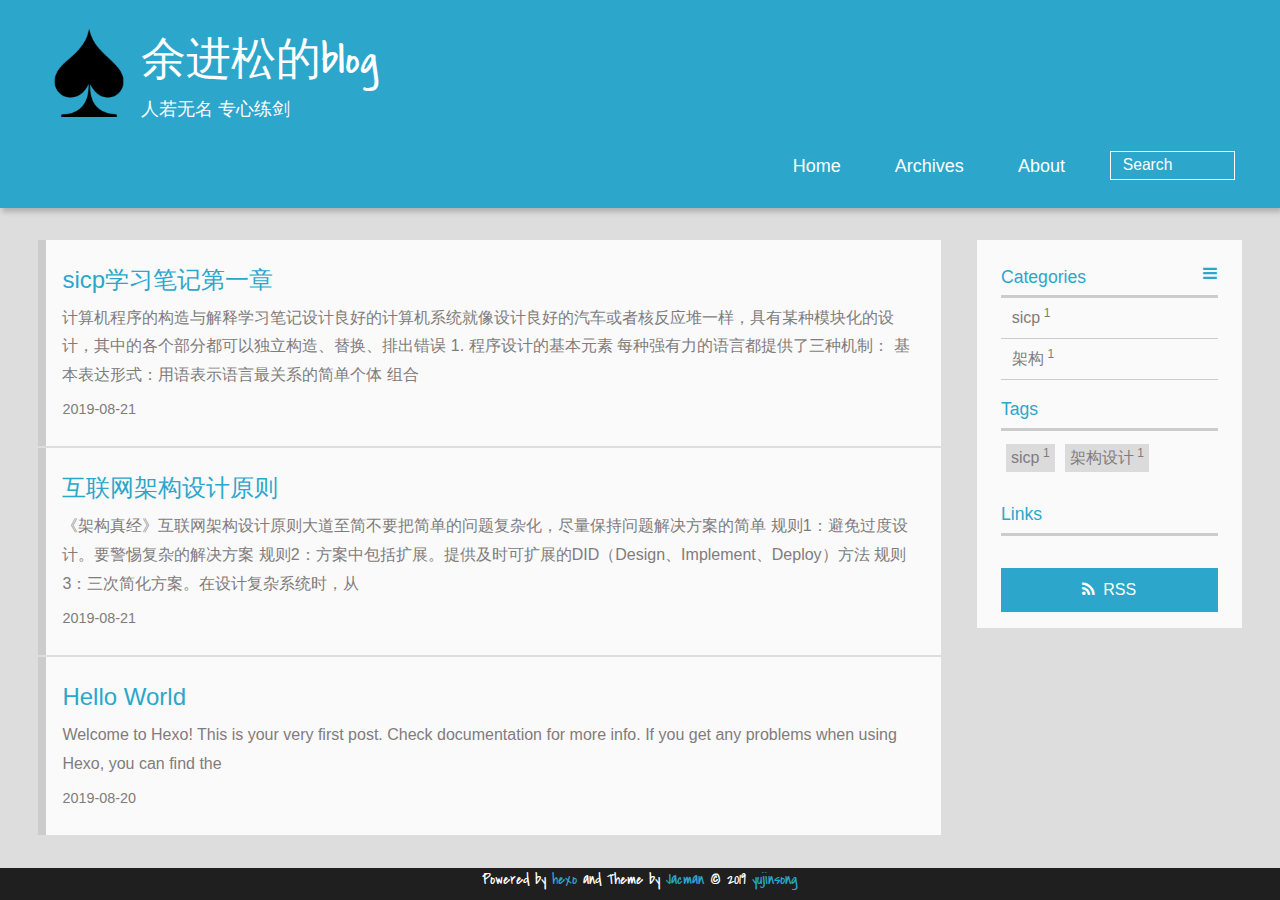
==== commit ab4fef6e: "Site updated: 2019-08-23 10:16:58" ====
--- a/index.html
+++ b/index.html
@@ -22,8 +22,6 @@
 <meta name="twitter:title" content="余进松的blog">
 <meta name="twitter:description" content="专注后端开发">
 
-    
-    <link rel="alternative" href="/atom.xml" title="余进松的blog" type="application/atom+xml">
     
     
     <link rel="icon" href="/img/favicon.ico">
@@ -76,62 +74,69 @@
     <div id="container">
       <div id="main">
 
-   
-    
-    <article class="post-expand post" itemprop="articleBody"> 
-        <header class="article-info clearfix">
-  <h1 itemprop="name">
-    
-      <a href="/2019/08/20/hello-world/" title="Hello World" itemprop="url">Hello World</a>
-  </h1>
-  <p class="article-author">By
-       
-		<a href="/about" title="yujinsong" target="_blank" itemprop="author">yujinsong</a>
-		
-  <p class="article-time">
-    <time datetime="2019-08-20T11:47:44.169Z" itemprop="datePublished"> Published 2019-08-20</time>
-    
-  </p>
-</header>
-    <div class="article-content">
-        
-        <p>Welcome to <a href="https://hexo.io/" target="_blank" rel="noopener">Hexo</a>! This is your very first post. Check <a href="https://hexo.io/docs/" target="_blank" rel="noopener">documentation</a> for more info. If you get any problems when using Hexo, you can find the answer in <a href="https://hexo.io/docs/troubleshooting.html" target="_blank" rel="noopener">troubleshooting</a> or you can ask me on <a href="https://github.com/hexojs/hexo/issues" target="_blank" rel="noopener">GitHub</a>.</p>
-<h2 id="Quick-Start"><a href="#Quick-Start" class="headerlink" title="Quick Start"></a>Quick Start</h2><h3 id="Create-a-new-post"><a href="#Create-a-new-post" class="headerlink" title="Create a new post"></a>Create a new post</h3><figure class="highlight bash"><table><tr><td class="gutter"><pre><span class="line">1</span><br></pre></td><td class="code"><pre><span class="line">$ hexo new <span class="string">"My New Post"</span></span><br></pre></td></tr></table></figure>
-
-<p>More info: <a href="https://hexo.io/docs/writing.html" target="_blank" rel="noopener">Writing</a></p>
-<h3 id="Run-server"><a href="#Run-server" class="headerlink" title="Run server"></a>Run server</h3><figure class="highlight bash"><table><tr><td class="gutter"><pre><span class="line">1</span><br></pre></td><td class="code"><pre><span class="line">$ hexo server</span><br></pre></td></tr></table></figure>
-
-<p>More info: <a href="https://hexo.io/docs/server.html" target="_blank" rel="noopener">Server</a></p>
-<h3 id="Generate-static-files"><a href="#Generate-static-files" class="headerlink" title="Generate static files"></a>Generate static files</h3><figure class="highlight bash"><table><tr><td class="gutter"><pre><span class="line">1</span><br></pre></td><td class="code"><pre><span class="line">$ hexo generate</span><br></pre></td></tr></table></figure>
-
-<p>More info: <a href="https://hexo.io/docs/generating.html" target="_blank" rel="noopener">Generating</a></p>
-<h3 id="Deploy-to-remote-sites"><a href="#Deploy-to-remote-sites" class="headerlink" title="Deploy to remote sites"></a>Deploy to remote sites</h3><figure class="highlight bash"><table><tr><td class="gutter"><pre><span class="line">1</span><br></pre></td><td class="code"><pre><span class="line">$ hexo deploy</span><br></pre></td></tr></table></figure>
-
-<p>More info: <a href="https://hexo.io/docs/deployment.html" target="_blank" rel="noopener">Deployment</a></p>
-
-        
-        
-        <p class="article-more-link">
-          
-       </p>
-    </div>
-    <footer class="article-footer clearfix">
-<div class="article-catetags">
-
-
-</div>
-
-
-
-
-<div class="comments-count">
-	
-</div>
-
-</footer>
-
-
-    </article>
+  
+<section class="post" itemscope itemprop="blogitem">
+  
+    <a href="/2019/08/21/构造过程抽象/" title="sicp学习笔记第一章" itemprop="url">
+  
+    <h1 itemprop="name">sicp学习笔记第一章</h1>
+    
+     
+           <p itemprop="description" >计算机程序的构造与解释学习笔记设计良好的计算机系统就像设计良好的汽车或者核反应堆一样，具有某种模块化的设计，其中的各个部分都可以独立构造、替换、排出错误    
+1. 程序设计的基本元素   
+每种强有力的语言都提供了三种机制：
+
+基本表达形式：用语表示语言最关系的简单个体
+组合</p>
+        
+    
+    <time datetime="2019-08-21T14:00:00.000Z" itemprop="datePublished">2019-08-21</time>
+  </a>
+</section>
+
+
+
+
+
+
+  
+<section class="post" itemscope itemprop="blogitem">
+  
+    <a href="/2019/08/21/架构真经/" title="互联网架构设计原则" itemprop="url">
+  
+    <h1 itemprop="name">互联网架构设计原则</h1>
+    
+     
+           <p itemprop="description" >《架构真经》互联网架构设计原则大道至简不要把简单的问题复杂化，尽量保持问题解决方案的简单
+
+规则1：避免过度设计。要警惕复杂的解决方案
+规则2：方案中包括扩展。提供及时可扩展的DID（Design、Implement、Deploy）方法
+规则3：三次简化方案。在设计复杂系统时，从</p>
+        
+    
+    <time datetime="2019-08-21T10:54:42.000Z" itemprop="datePublished">2019-08-21</time>
+  </a>
+</section>
+
+
+
+
+
+
+  
+<section class="post" itemscope itemprop="blogitem">
+  
+    <a href="/2019/08/20/hello-world/" title="Hello World" itemprop="url">
+  
+    <h1 itemprop="name">Hello World</h1>
+    
+     
+           <p itemprop="description" >Welcome to Hexo! This is your very first post. Check documentation for more info. If you get any problems when using Hexo, you can find the </p>
+        
+    
+    <time datetime="2019-08-20T11:47:44.169Z" itemprop="datePublished">2019-08-20</time>
+  </a>
+</section>
 
 
 
@@ -150,8 +155,38 @@
 
 
   
-
-  
+<div class="categorieslist">
+	<p class="asidetitle">Categories</p>
+		<ul>
+		
+		  
+			<li><a href="/categories/sicp/" title="sicp">sicp<sup>1</sup></a></li>
+		  
+		
+		  
+			<li><a href="/categories/架构/" title="架构">架构<sup>1</sup></a></li>
+		  
+		
+		</ul>
+</div>
+
+
+  
+<div class="tagslist">
+	<p class="asidetitle">Tags</p>
+		<ul class="clearfix">
+		
+			
+				<li><a href="/tags/sicp/" title="sicp">sicp<sup>1</sup></a></li>
+			
+		
+			
+				<li><a href="/tags/架构设计/" title="架构设计">架构设计<sup>1</sup></a></li>
+			
+		
+		</ul>
+</div>
+
 
   <div class="linkslist">
   <p class="asidetitle">Links</p>
@@ -160,18 +195,9 @@
     </ul>
 </div>
 
-  
-
-
   <div class="rsspart">
-	<a href="/atom.xml" target="_blank" title="rss">RSS</a>
-</div>
-
-  <div class="weiboshow">
-  <p class="asidetitle">Weibo</p>
-    <iframe width="100%" height="119" class="share_self"  frameborder="0" scrolling="no" src="http://widget.weibo.com/weiboshow/index.php?language=&width=0&height=119&fansRow=2&ptype=1&speed=0&skin=9&isTitle=1&noborder=1&isWeibo=0&isFans=0&uid=&verifier=&dpc=1"></iframe>
-</div>
-
+	<a href="" target="_blank" title="rss">RSS</a>
+</div>
 
 </aside>
 </div>
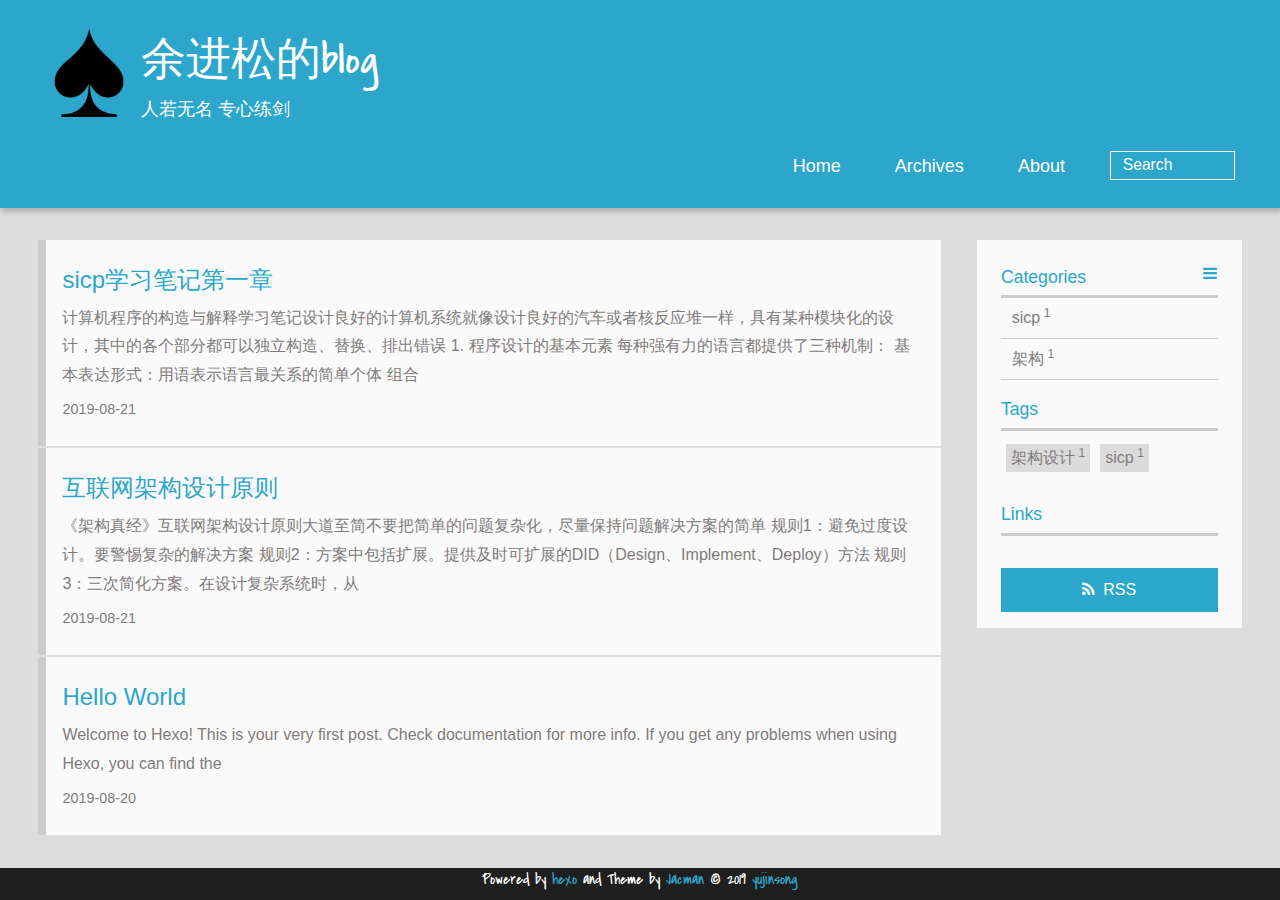
==== commit a051c70e: "Site updated: 2019-08-29 20:23:40" ====
--- a/index.html
+++ b/index.html
@@ -177,11 +177,11 @@
 		<ul class="clearfix">
 		
 			
+				<li><a href="/tags/架构设计/" title="架构设计">架构设计<sup>1</sup></a></li>
+			
+		
+			
 				<li><a href="/tags/sicp/" title="sicp">sicp<sup>1</sup></a></li>
-			
-		
-			
-				<li><a href="/tags/架构设计/" title="架构设计">架构设计<sup>1</sup></a></li>
 			
 		
 		</ul>
